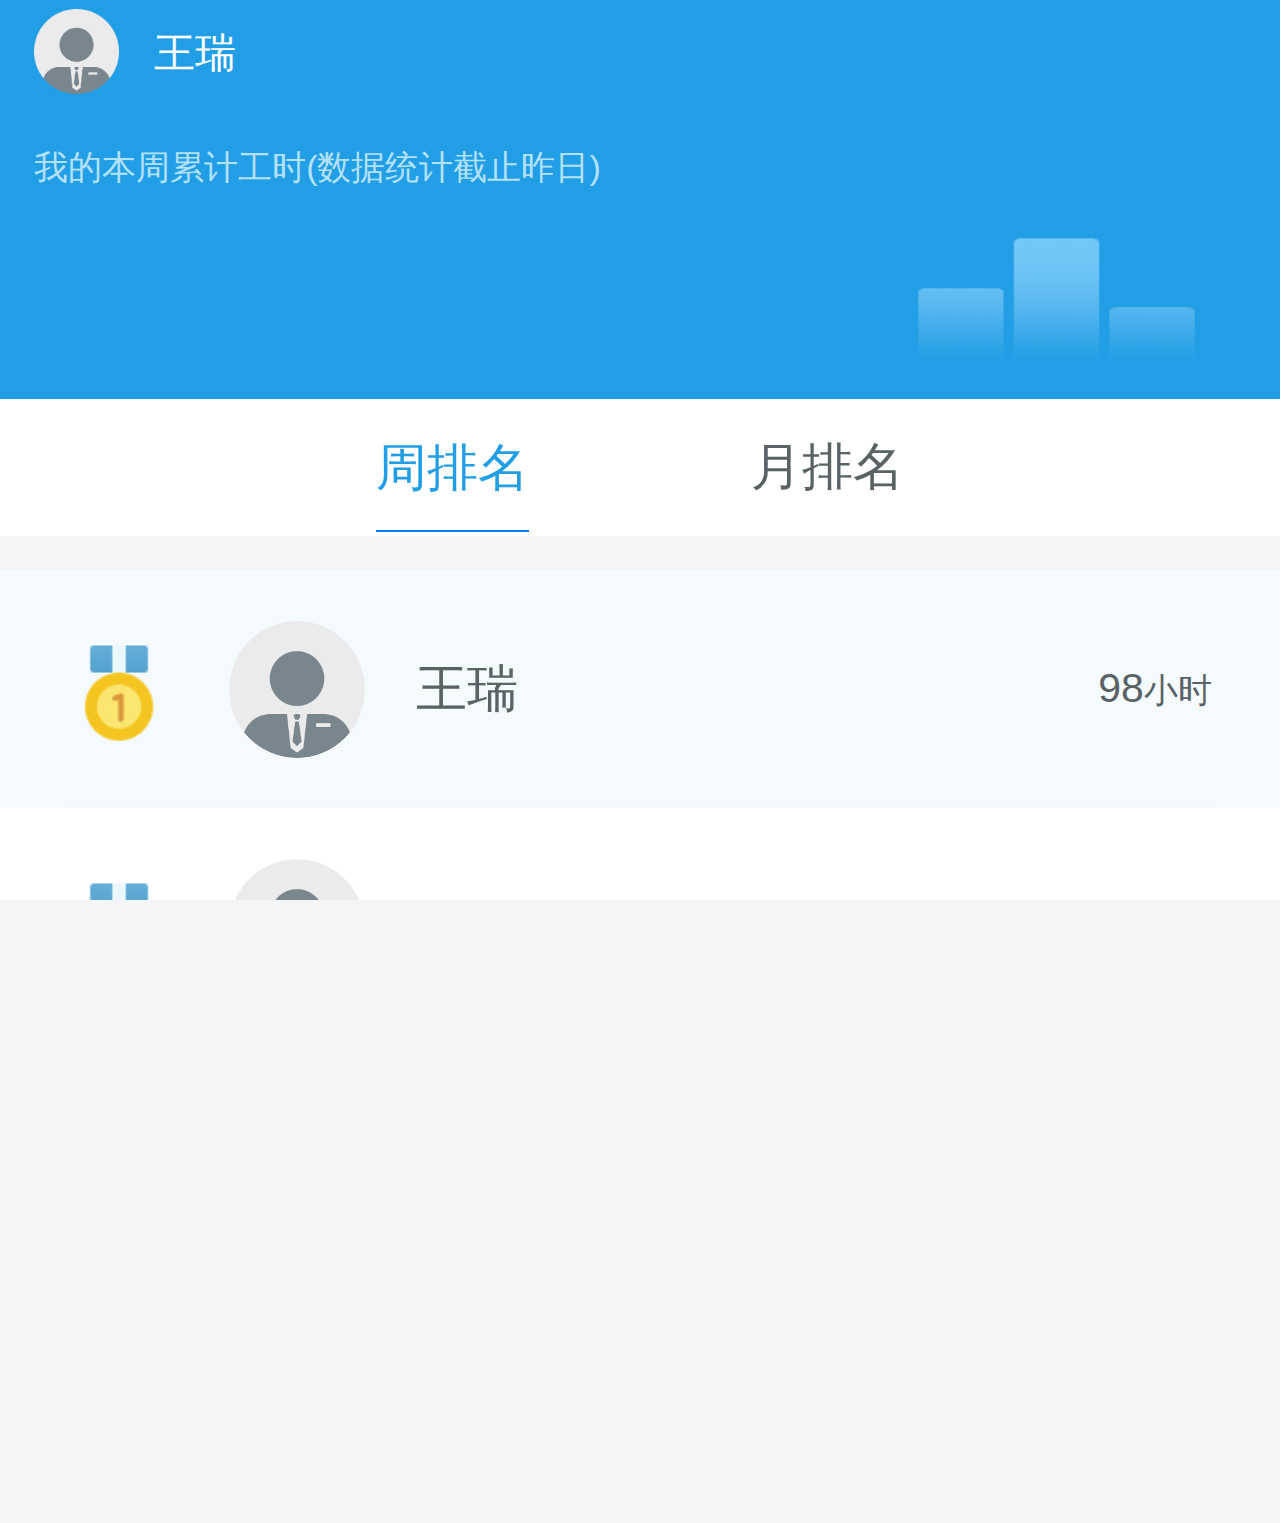
==== attendKing.html @ 1764182a "attendking" ====
<!DOCTYPE html>
<html lang="en">
<head>
	<meta charset="UTF-8">
    <meta name="viewport" content="width=device-width, user-scalable=no, initial-scale=1.0, maximum-scale=1.0, minimum-scale=1.0">
    <meta http-equiv="Cache-Control" content="no-cache">
    <meta name="apple-mobile-web-app-capable" content="yes"/>
    <meta name="apple-mobile-web-app-status-bar-style" content="black"/>
    <meta name="format-detection" content="telephone=no,email=no"/>
    <meta name="apple-touch-fullscreen" content="yes"/>
	<title>考勤排名</title>
	<link rel="stylesheet" href="css/wapstyle.css">
	<link rel="stylesheet" href="css/swiper.min.css">
	<link rel="stylesheet" href="css/page_style.css">
	<link rel="stylesheet" href="css/LCalendar.css">
	<link rel="stylesheet" href="css/index.css">
	<script src="js/zepto.js"></script>
	<script src="js/common.js"></script>
	<script src="js/swiper.js"></script>
	<script src="js/LCalendar.js"></script>
</head>
<body>
	<section class="attendKing">
		<header class="header">
			<div class="userName flex">
				<img src="images/app_TxImg.png" class="nameIcon">
				<span class="myName">王瑞</span>
			</div>
			<p class="explain">我的本周累计工时(数据统计截止昨日)</p>
			<p class="workHours" id="workHours"></p>
		</header>
		<section id="swiper">
		    <!-- Add Pagination -->
		    <div class="swiper-tab" id="swiper-tab">
		    	<ul class="swiper-list">
		    		<li class="swiper-item">
		    			<span class="week active">周排名</span>
		    		</li>
		    		<li class="swiper-item monthRanking flex">
		    			<span class="monthly">月排名</span>
		    			<div class="month flex-1" id="month">
		    				<a href="javascript:;">
			    				<input id="date" class="date" type="text" readonly="readonly" />
			    				<div class="dateValue clearfix">
			    					<p class="timeDate fl" id="timeDate"></p>
			    					<i class="arro fl"></i>
			    				</div>
		    				</a>
		    				<!-- <a href="javascript:;" class="fl">
			    				<input id="date" class="date fl" type="text" readonly="readonly" />
			    				<i class="arro fl"></i>
		    				</a> -->
		    				
		    			</div>
		    		</li>
		    	</ul>
		    </div>
		    <!-- Swiper -->
		    <div class="swiper-container">
		        <div class="swiper-wrapper">
		        	<div class="swiper-slide">
			        	<ul class="swiperList">
			        		<li class="slidItem listAttend">
			        			<div class="itemMessage flex">
			        				<i class="number1"></i>
			        				<div class="icon">
			        					<img src="images/app_TxImg.png">
			        				</div>
			        				<p class="name">王瑞</p>
			        				<span class="time">98<i class="small">小时</i></span>
			        			</div>
			        		</li>
			        		<li class="slidItem">
			        			<div class="itemMessage flex">
			        				<i class="number2"></i>
			        				<div class="icon">
			        					<img src="images/app_TxImg.png">
			        				</div>
			        				<p class="name">王瑞</p>
			        				<span class="time">98<i class="small">小时</i></span>
			        			</div>
			        		</li>
			        		<li class="slidItem">
			        			<div class="itemMessage flex">
			        				<i class="number3"></i>
			        				<div class="icon">
			        					<img src="images/app_TxImg.png">
			        				</div>
			        				<p class="name">王瑞</p>
			        				<span class="time">98<i class="small">小时</i></span>
			        			</div>
			        		</li>
			        		<li class="slidItem">
			        			<div class="itemMessage flex">
			        				<i class="number">4.</i>
			        				<div class="icon">
			        					<img src="images/app_TxImg.png">
			        				</div>
			        				<p class="name">王瑞</p>
			        				<span class="time">98<i class="small">小时</i></span>
			        			</div>
			        		</li>
			        	</ul>
		            </div>
		            <div class="swiper-slide">
			        	<ul class="swiperList">
			        		<li class="slidItem listAttend">
			        			<div class="itemMessage flex">
			        				<i class="number1"></i>
			        				<div class="icon">
			        					<img src="images/app_TxImg.png">
			        				</div>
			        				<p class="name">王瑞</p>
			        				<span class="time">98<i class="small">小时</i></span>
			        			</div>
			        		</li>
			        		<li class="slidItem">
			        			<div class="itemMessage flex">
			        				<i class="number2"></i>
			        				<div class="icon">
			        					<img src="images/app_TxImg.png">
			        				</div>
			        				<p class="name">王瑞</p>
			        				<span class="time">98<i class="small">小时</i></span>
			        			</div>
			        		</li>
			        		<li class="slidItem">
			        			<div class="itemMessage flex">
			        				<i class="number3"></i>
			        				<div class="icon">
			        					<img src="images/app_TxImg.png">
			        				</div>
			        				<p class="name">王瑞</p>
			        				<span class="time">98<i class="small">小时</i></span>
			        			</div>
			        		</li>
			        		<li class="slidItem">
			        			<div class="itemMessage flex">
			        				<i class="number">4.</i>
			        				<div class="icon">
			        					<img src="images/app_TxImg.png">
			        				</div>
			        				<p class="name">王瑞</p>
			        				<span class="time">98<i class="small">小时</i></span>
			        			</div>
			        		</li>
			        	</ul>
		            </div>
		        </div>
		    </div>
		</section>
	</section>
	<script>

	$(function(){
		var calendar = new lCalendar();
		calendar.init({
	        'trigger': '#date', //标签id
	        'type': 'ym', //date 调出日期选择 datetime 调出日期时间选择 time 调出时间选择 ym 调出年月选择,
	        'minDate': '1900-1-1', //最小日期
	        // 'maxDate': new Date().getFullYear() + '-' + (new Date().getMonth() + 1), //最大日期
		});
		var now=new Date();
        var yesterday=now.getMonth()+1+'月';
        $(".date").val(yesterday);
        $(".timeDate").html(yesterday);
		function toDub(n){
			return n<10 ? '0'+n : ''+n;
		} 
		$("#date").on('touchend',function(){
			$(this).parent('a').find('i').addClass('arrow');
		}); 




	    var swiper = new Swiper('.swiper-container', {
	        speed: 400,
	        onSlideChangeStart:function(ee){
	        	$(".swiper-list .active").removeClass('active');
	        	$(".swiper-list span").eq(swiper.activeIndex).addClass('active');
	        	console.log(ee.activeIndex)
				var str='';
		    	if(ee.activeIndex==1){
		    		// alert('yue')
	    		console.log('yue')
					str+=70+'<span>小时</span>';
					$("#workHours").html(str);
					$(".month").show();
		    	}else if(ee.activeIndex==0){
					str=60+'<span>小时</span>';
					$("#workHours").html(str);
					$(".month").hide();
				}
	        }
	    });

	    $(".swiper-list span").on('touchend',function(){
	    	$(".swiper-list .active").removeClass('active');
	    	$(this).addClass('active');
	    	swiper.slideTo($(this).parent('li').index());
	    	console.log($(this).parent('li').index());
			var str1='';

	    	if($(this).parent('li').index()==1){
	    		// alert('yue')
	    		console.log('1111yue')
				str1+=70+'<span>小时</span>';
				$("#workHours").html(str1);
				$(".month").show();
	    	}else if($(this).parent('li').index()==0){
				str1=60+'<span>小时</span>';
				$("#workHours").html(str1);
				$(".month").hide();
			}
	    });

	    $(".month").on('touchend',function(){
	    	console.log(1)
	    });
		
	});

		function getrankinglist()
		{
			//掉接口

          var result={code:1,message:"",value:[{name:"a",time:""},{name:"b",time:""}]};
			if(result.code==1)
			{
				$(result.value).each(function(i,o){


				});
			}

		}
</script>
</body>
</html>
---- css/wapstyle.css ----
@charset "utf-8";

/*重置*/
/** { margin:0; padding:0; }*/
html,body,div,ul,ol,li,dl,dt,dd,h1,h2,h3,h4,h5,h6,pre,
form, th, td, table, tr,p,blockquote,fieldset,input,
abbr,article,aside,details,figcaption,figure,footer,
header,hgroup,mark,meter,nav,output,textarea,progress,
section,summary,time,button, video, audio{margin:0;padding:0}
header,footer,section,aside,details,menu,
article,section,nav,address,hgroup,figure,
figcaption,legend{display:block;margin:0;padding:0}
audio,canvas,video{display:inline-block;}
input[type="number"]::-webkit-inner-spin-button,
input[type="number"]::-webkit-outer-spin-button {height: auto}
input[type="search"] {-webkit-appearance: textfield; /* 1 */}
input[type="search"]::-webkit-search-cancel-button,
input[type="search"]::-webkit-search-decoration {-webkit-appearance: none}
html { width: 100%;}
body {
	font-family: "Helvetica Neue","Helvetica","Arial","Microsoft YaHei","微软雅黑","sans-serif";
	width: 100%;
	font-size:0.32rem; /*font-size:16px;当尺寸为20px时转换为20*2/100=0.4rem--翟*/
	color: #333; 
}
h1, h2, h3, h4, h5, h6, strong, i{ 
	font-weight:normal; 
	font-style:normal;
}
ol, ul, li {list-style: none;}
img, input, textarea,select { 
	border: none; 
	outline: none; 
	-webkit-appearance:none; 
}
a, input, button, textarea { 
	-webkit-tap-highlight-color:rgba(0,0,0,0); 
}
input[type="submit"],input[type="reset"],
input[type="button"],input[type="text"],
input[type="password"]{-webkit-appearance:none;outline:none}
input,button{overflow: visible;vertical-align:middle;outline:none}
input,button,textarea,select,optgroup,option{
  font-family:inherit;
  font-size:inherit;
  font-style:inherit;
  font-weight:inherit;
}
a {text-decoration: none; }
a:active, a:visited,a:hover,a:focus {text-decoration: none; outline:none}
.fl {float: left; }
.fr {float: right; }
.clearfix:after { display: block; content:''; clear: both; }
.clearfix { zoom:1; }
/*3.1.6 文字单行溢出省略号*/
.text-overflow{overflow:hidden;text-overflow:ellipsis;white-space:nowrap;}
/*3.1.11 css3阴影
    Name:           style_shadow
    Example:        class="box_shadow|text-shadow"
    Explain:        box_shadow 块级元素阴影，全局样式，可用在表格，文本框，文本域，div等块级元素上。
                    text-shadow 文字阴影
*/
.box-shadow{-webkit-box-shadow:0 1px 2px rgba(0,0,0,0.1);box-shadow:0 1px 2px rgba(0,0,0,0.1)}
.text-shadow{-webkit-text-shadow:0 0 2px rgba(0,0,0,0.2);text-shadow:0 0 2px rgba(0,0,0,0.2)}

/*======================居中====================*/
.center-parent {  /*父级*/
    position: relative;
    width: 100%;
    height: 100%;
    z-index: 1;
    display: -webkit-box;
    display: -moz-box;
    display: -ms-flexbox;
    display: -webkit-flex;
    display: flex;
    -webkit-transition-property: -webkit-transform;
    -moz-transition-property: -moz-transform;
    -o-transition-property: -o-transform;
    -ms-transition-property: -ms-transform;
    transition-property: transform;
    -webkit-box-sizing: content-box;
    -moz-box-sizing: content-box;
    box-sizing: content-box;
}
.center-son {  /*子集*/
    width: 100%;
    height: 100%;
    position: relative;
    text-align: center;
	-webkit-flex-shrink: 0;
    -ms-flex: 0 0 auto;
    flex-shrink: 0;
    -webkit-box-pack: center;
    -ms-flex-pack: center;
    -webkit-justify-content: center;
    justify-content: center;
    -webkit-box-align: center;
    -ms-flex-align: center;
    -webkit-align-items: center;
    align-items: center;
}
/*无宽高水平居中（浮动元素）*/
.c-out{
	position: relative;
	float: left;
	left: 50%;
}
.c-middle{
	position: relative;
	float: left;
	left: -50%;
}
.c-in{
	float: left;
}
/*垂直居中*/
.vertical-out{      /*父级*/
    width:300px; 
    height:300px; 
    border:1px solid #fafafa;
    display: table;
}
.vertical-center {  /*中间元素*/
    display:table-cell; 
    text-align:center; 
    vertical-align:middle; 
}
.vertical-in {     /*子级*/
    display:inline-block;
}
/*======================flex布局======================*/
.flex{
	display: -webkit-box;
    display: -moz-box; 
    display: -webkit-flex;  
    display: -moz-flex; 
    display: -ms-flexbox; 
    display: flex;
}  
.flex-1{
    -webkit-flex:1;
    -webkit-box-flex:1;
    -moz-flex:1;
    -ms-flex:1;
    flex:1;
}  
.flex-2{
    -webkit-flex:2;
    -webkit-box-flex:2;
    -moz-flex:2;
    -ms-flex:2;
    flex:2;
}
/*两个并排的带边框的盒子等宽*/
.border-box{	
    float:left;
    width: 50%;
    -webkit-box-sizing: border-box;
    -moz-box-sizing: border-box;
    box-sizing: border-box;
}
/*按钮*/
.btn{
    display:inline-block;
    box-sizing:border-box;
    cursor:pointer;
    text-align:center;
    font-weight:400;
    white-space:nowrap;
    vertical-align: middle;
    -webkit-transition:background-color .1s linear;
    -moz-transition:background-color .1s linear;
    -o-transition:background-color .1s linear;
    transition:background-color .1s linear;
}
---- css/page_style.css ----
@charset "utf-8";
/* CSS Document */
html, body { min-height: 100%; }
body { background: #ebebeb; color: #333; }
a { color: #333; }
a:hover, a:active, a:focus { color: #333; }

/* 用户绑定拨动框架 */
.swiper-container { }
.my-pagination { }
.my-pagination .swiper-pagination-bullet { text-align: center; border-radius: 0; opacity: 1; }
.my-pagination ul { display: -webkit-box; }
.my-pagination li { display: block; background: #fff; overflow: hidden; box-flex: 1; -moz-box-flex: 1; -webkit-box-flex: 1; height: 40px; line-height: 40px; position: relative; font-size: 15px; }
.my-pagination li:after { position: absolute; top: auto; right: auto; bottom: 0; left: 0; z-index: 1; display: block; width: 100%; height: 1px; content: ''; background-color: #dcdcdc; -webkit-transform-origin: 50% 100%; transform-origin: 50% 100%; -webkit-transform: scaleY(.5) }
.my-pagination .swiper-pagination-bullet-active { color: #21a4f4; }
.my-pagination .swiper-pagination-bullet-active:after { opacity: 1; background-color: #21a4f4; height: 4px; }
/* 用户绑定 */

.user_zc_body { margin: 0px auto; overflow: hidden; background: #fff; }
.user_zc_body ul { margin: 0 20px; overflow: hidden; }
.user_zc_body li { background: #fff; overflow: hidden; padding: 10px 0; position: relative; }
.user_zc_body li:last-child { margin-bottom: 0; }
.user_zc_body li:after { content: ""; display: block; position: absolute; left: 0; bottom: 0; z-index: 1; width: 100%; height: 1px; background: #dcdcdc; -webkit-transform: scaleY(.5); }
.user_zc_body .p_input { padding-left: 40px; position: relative; }
.user_zc_body .p_input input { width: 100%; padding: 0; margin: 0; height: 40px; color: #444; font-size: 15px; }
.user_zc_body .p_input em { position: absolute; left: 0; top: 0; z-index: 1; width: 40px; height: 40px; line-height: 40px; text-align: center; color: #6ecb09; font-size: 16px; }
.user_zc_body .p_wjmm { margin: 20px; text-align: right; }
.user_zc_body .p_input_sm { padding-right: 50px; }
.user_zc_body .p_input_sm .sp_btn { display: inline-block; position: absolute; right: 5px; top: 5px; z-index: 1; width: 40px; height: 30px; line-height: 30px; text-align: center; background: #f4f4f4; color: #666; border-radius: 4px; font-size: 12px; }
.user_zc_body .p_input_sm .sp_btn i { font-size: 24px; margin-top: 4px; line-height: 32px; }
.user_zc_body .p_input_yzm { padding-right: 90px; }
.user_zc_body .p_input_yzm .sp_btn { display: inline-block; position: absolute; right: 5px; top: 5px; z-index: 1; width: 80px; height: 30px; line-height: 30px; text-align: center; background: #288eff; color: #fff; border-radius: 4px; font-size: 12px; }
.user_zc_body .p_input_yzm .sp_btn:active { background: #2686ef; }
.user_zc_body .p_input_yzm .sp_btn_dx { right: 70px; }
.user_zc_body .p_input_yzm .sp_btn.no_hit { color: #bbb; }
.user_wj_pw { overflow: hidden; padding: 0 10px; }
.user_zc_btn { padding: 20px; overflow: hidden; background: #fff; }
.user_zc_btn .p_btn { overflow: hidden; }
.user_zc_btn .p_btn a { display: block; height: 40px; line-height: 40px; text-align: center; color: #fff; border-radius: 4px; font-size: 16px; }
.user_zc_btn .p_btn a.c_1 { background: #f15145; }
.user_zc_btn .p_btn a.c_1:active { background: #e44d41; }
.user_zc_btn .p_btn a.c_2 { background: #00cfbe; }
.user_zc_btn .p_btn a.c_2:active { background: #00c3b3; }
.user_zc_btn .p_btn a.c_3 { background: #288eff; }
.user_zc_btn .p_btn a.c_3:active { background: #2686ef; }
.user_zc_btn .p_btn a.c_4 { background: #6ecb09; }
.user_zc_btn .p_btn a.c_4:active { background: #66bc08; }
---- css/LCalendar.css ----
.gearDate {
    font-family: Helvetica Neue, Helvetica, Arial, sans-serif;
    font-size: 10px;
    background-color: rgba(0, 0, 0, 0.2);
    display: block;
    position: fixed;
    top: 0;
    left: 0;
    width: 100%;
    height: 100%;
    z-index: 9900;
    overflow: hidden;
    animation-fill-mode: both
}

.date_ctrl {
    vertical-align: middle;
    background-color: #d5d8df;
    color: #000;
    margin: 0;
    height: auto;
    width: 100%;
    position: absolute;
    left: 0;
    bottom: 0;
    z-index: 9901;
    overflow: hidden;
    transform: translate3d(0, 0, 0)
}

.slideInUp {
    animation: slideInUp .3s;
}

@keyframes slideInUp {
    from {
        transform: translate3d(0, 100%, 0)  
    }
    to {
        transform: translate3d(0, 0, 0)
    }
}

.ym_roll,
.date_roll,
.datetime_roll,
.time_roll {
    display: flex;
    width: 100%;
    height: auto;
    overflow: hidden;
    background-color: transparent;
    -webkit-mask: -webkit-gradient(linear, 0% 50%, 0% 100%, from(#debb47), to(rgba(36, 142, 36, 0)));
    -webkit-mask: -webkit-linear-gradient(top, #debb47 50%, rgba(36, 142, 36, 0))
}

.ym_roll>div,
.date_roll>div,
.datetime_roll>div,
.time_roll>div {
    font-size: 2.3em;
    height: 10em;
    float: left;
    background-color: transparent;
    position: relative;
    overflow: hidden;
    flex: 4
}

.ym_roll>div .gear,
.date_roll>div .gear,
.datetime_roll>div .gear,
.time_roll>div .gear {
    width: 100%;
    float: left;
    position: absolute;
    z-index: 9902;
    margin-top: -4em
}

.date_roll_mask {
    /*-webkit-mask: -webkit-gradient(linear, 0% 40%, 0% 0%, from(#debb47), to(rgba(36, 142, 36, 0)));
    -webkit-mask: -webkit-linear-gradient(bottom, #debb47 50%, rgba(36, 142, 36, 0));*/         /*LCG*/
    padding: 0
}

.date_roll>div:nth-child(2) {
    flex: 2
}

.date_roll>div:nth-child(1),
.datetime_roll>div:nth-child(1) {
    flex: 4
}

.datetime_roll>div:first-child {
    flex: 6
}

.datetime_roll>div:last-child {
    flex: 6
}

.date_grid {
    position: relative;
    top: 4em;
    width: 100%;
    height: 2em;
    margin: 0;
    box-sizing: border-box;
    z-index: 0;
    border-top: 1px solid #abaeb5;
    border-bottom: 1px solid #abaeb5
}

.date_grid>div {
    color: #000;
    position: absolute;
    right: 0;
    top: 0;
    font-size: .8em;
    line-height: 2.5em
}

.date_roll>div:nth-child(3) .date_grid>div {
    left: 42%
}

.datetime_roll>div .date_grid>div {
    right: 0
}

.datetime_roll>div:first-child .date_grid>div {
    left: auto;
    right: 0%
}

.datetime_roll>div:last-child .date_grid>div {
    left: 50%
}

.time_roll>div:nth-child(1) .date_grid>div {
    right: 1em
}

.ym_roll>div:nth-child(1) .date_grid>div {
    right: .1em
}

.ym_roll>div .date_grid>div,
.time_roll>div .date_grid>div {
    right: 5em
}

.date_btn {
    color: #0575f2;
    font-size: 1.6em;
    line-height: 1em;
    text-align: center;
    padding: .8em 1em
}

.date_btn_box:before,
.date_btn_box:after {
    content: '';
    position: absolute;
    /*height: 1px;*/  /*LCG*/
    height: 0;  /*LCG*/
    width: 100%;
    display: block;
    /*background-color: #96979b;*/  /*LCG*/
    background-color: #fff;  /*LCG*/
    z-index: 15;
    transform: scaleY(0.33);
}

.date_btn_box {
    display: flex;
    justify-content: space-between;
    align-items: stretch;
    background-color: #f1f2f4;
    position: relative;
    margin-top: -2px;  /*LCG*/
}

.date_btn_box:before {
    left: 0;
    top: 0;
    transform-origin: 50% 20%
}

.date_btn_box:after {
    left: 0;
    bottom: 0;
    transform-origin: 50% 70%
}

.date_roll>div:nth-child(1) .gear {
    text-indent: 20%
}

.date_roll>div:nth-child(2) .gear {
    text-indent: -20%
}

.date_roll>div:nth-child(3) .gear {
    text-indent: -55%
}

.datetime_roll>div .gear {
    width: 100%;
    text-indent: -25%
}

.datetime_roll>div:first-child .gear {
    text-indent: -10%
}

.datetime_roll>div:last-child .gear {
    text-indent: -50%
}

.ym_roll>div .gear,
.time_roll>div .gear {
    width: 100%;
    text-indent: -70%
}

.ym_roll>div:nth-child(1) .gear,
.time_roll>div:nth-child(1) .gear {
    width: 100%;
    text-indent: 10%
}

.tooth {
    height: 2em;
    line-height: 2em;
    text-align: center
}
---- css/index.css ----
html,body{
    background: #f5f5f5;
    height: 100%;
    width: 100%;
    overflow-x: hidden;
}
body{
    font-size: 0.32rem;  /*1rem=100px*/
}
/*公共部分样式*/
.bg{
    width:100%;
    height: 100%;
    background:#f5f5f5;
    overflow-x:hidden;
    position:relative;
}
.wrap{
    position:relative;
    width: 100%;
    height: 3.9rem;
    display: block;
    background: url(../images/kaoqin_bg_blue.png) no-repeat;
    background-size: 100% 3.9rem;
    z-index: 0;
}
.content{
    position: absolute;
    left: 0;
    top: 0;
    width: 100%;
    height:100%;
    z-index: 10;
    overflow: hidden;
}
.head{
    text-align:center;
}
.head img{
    width: 1.08rem;
    height:1.08rem;
    padding-top: 0.3rem;
    padding-bottom: 0.2rem;
}
.head .company{
    font-size: 0.28rem;
    color:#fff;
    font-weight: bold;
    padding-bottom: 0.26rem;
}
.morning {
    position: relative;
    /*margin-bottom: 0.65rem;*/
    height: auto;
}
.morning .left{
    width: 0.2rem;
    height: auto;
    padding-bottom: 0.2rem;
    background: #fff;
    -webkit-border-top-right-radius: 0.2rem;
    -moz-border-top-right-radius: 0.2rem;
    border-top-right-radius: 0.2rem;
    -webkit-border-bottom-right-radius: 0.2rem;
    -moz-border-bottom-right-radius: 0.2rem;
    border-bottom-right-radius: 0.2rem;
}
.morning .right{
    width: 0.2rem;
    height: auto;
    padding-bottom: 0.2rem;
    background: #fff;
    -webkit-border-top-left-radius: 0.2rem;
    -moz-border-top-left-radius: 0.2rem;
    border-top-left-radius: 0.2rem;
    -webkit-border-bottom-left-radius: 0.2rem;
    -moz-border-bottom-left-radius: 0.2rem;
    border-bottom-left-radius: 0.2rem;
}
.morning .center{
    position: relative;
    height: auto;
    margin:0 0.3rem;
    padding-bottom: 0.2rem;
    background-color: #fff;
    -webkit-border-radius: 0.2rem;
    -moz-border-radius: 0.2rem;
    border-radius: 0.2rem;
    -webkit-box-shadow: 0px 6px 14px rgba(0,0,0,0.1);
    -moz-box-shadow: 0px 6px 14px rgba(0,0,0,0.1);
    box-shadow: 0px 6px 14px rgba(0,0,0,0.1);
}
.morning .center h2{
    padding-bottom: 0.3rem;
}
.morning .center .today{
    font-size: 0.26rem;
    line-height: 0.26rem;
    color:#596266;
    font-weight: 600;
    padding:0.24rem 0 0 0.34rem;
}
.morning .center .sale span{
    font-size: 0.22rem;
    line-height: 0.22rem;
    color:#b1c3cc;
    font-weight: 500;
    margin-top:0.26rem;
}
.morning .center .sale i{
    display: block;
    width: 0.12rem;
    height: 0.18rem;
    background:url(../images/kaoqin_bangdan_arrow_icon.png) no-repeat;
    background-size:100% 100%;
    margin:0.28rem 0.24rem 0 0.1rem;

}
.morning .advance{
    padding-bottom: 0.2rem;
    position: relative;
}
.morning .item{
    text-align:center;
}
.morning .item img{
    width: 1rem;
    height:1rem;
    display: block;
    margin:0 auto;
    margin-bottom: 0.18rem;
    -webkit-border-radius: 50%;
    -moz-border-radius: 50%;
    border-radius: 50%;
    -webkit-box-shadow:0 4px 6px rgba(0,0,0,0.1);
    -moz-box-shadow:0 4px 6px rgba(0,0,0,0.1);
    box-shadow:0 4px 6px rgba(0,0,0,0.1);
}
.morning .item p{
    font-size: 0.3rem;
    line-height: 0.3rem;
    color:#000;
    font-weight: bold;
    font-style: italic;
}
.morning .line{
    height:0.01rem;
    background-color: #dcdcdc;
    margin:0 0.34rem 0.2rem;
}
.morning .roll{
    padding-left:0.34rem;
    font-size:0.26rem;
    line-height:0.26rem;
    color:#596266;
    font-weight:bold;
    padding-bottom:0.4rem;
}
.morning .loadingParent{
    text-align: center;
    height: 3.6rem;
    padding-bottom:0.52rem;
    position: relative;
}
.morning .c-in{
    margin-top: 1.06rem;
    font-size: 0.5rem;
    color:#596266;
}
.morning .process,.morning .process canvas{
    width: 3.6rem!important;
    height: 3.6rem!important;
    margin:0 auto;
}

.morning .data{
    width: 100%;
    font-size:0.22rem;
    line-height:0.22rem;
    color:#b1c3cc;
    text-align: center;
    display:block;
    /*padding-bottom: 1rem;*/
}

.footer{
    width: 100%;
    height: 2.4rem;
    background-color: #fff;
    position: absolute;
    margin:0 auto;
    bottom: 0;
}
.footer .swiper-container{
    height: 100%;
}
.footer .title{
    font-size: 0.24rem;
    line-height: 0.24rem;
    color:#596266;
    font-weight: bold;
    text-align:center;
    padding:0.26rem 0 0.2rem;
}
.footer .state{
    font-size: 0.26rem;
    line-height: 0.26rem;
    color:#596266;
    font-weight: bold;
}
.footer .number{
    display:block;
    font-size: 0.26rem;
    line-height: 0.26rem;
    color:#b1c3cc;
    padding-left: 0.16rem;
}
.footer .barbox{
    margin-top:0.07rem;
    padding-left:0.2rem;
}
.footer .outer-therm {
    margin: 0;
}
.footer .attend{
    padding-bottom: 0.5rem;
}
.footer .state{
    padding-left: 0.6rem;
}
.footer .align{
    padding-left:0.2rem;
}
.footer .swiper-pagination-bullet{
    background: #b1c3cc;
    opacity: 1;
}
.footer .swiper-pagination-bullet-active {
    background: #7a868d;
}
.footer .loadingParent1{
    height:0.8rem;
    margin-bottom:0.08rem;
}
#canvas_canvas1,#canvas_canvas2{
    width: 0.8rem!important;
    height: 0.8rem!important;
}
.footer .department{
    color:#596266;
    font-size: 0.24rem;
    line-height: 0.24rem;
    padding-bottom:0.08rem;
    font-weight:bold;
}
.footer .daily{
    padding-bottom:0;
}
.footer .dailyCont{
    text-align: center;
}
.footer .dailyCont .number{
    padding-left:0;
}
.footer .swiper-pagination{
    bottom:0.1rem;
}



.enterpriseBody{
    background:#fff;
}
.enterprise{
    position: relative;
    width: 100%;
    height: 100%;
}
.enterprise .header{
    height: 0.95rem;
    padding-top: 0.6rem;
    position: relative;
    float: left;
    left: 50%;
}
.enterprise .headCompany{
    text-align: center;
    position: relative;
    float: left;
    left: -50%;
}
.enterprise .company{
    font-size: 0.2rem;
    color:#fff;
    background:#229ee6;
    max-width: 6rem;
    margin:0 auto;
    padding:0.1rem 0.32rem 0.1rem;
    box-shadow: -0.05rem 0  0.07rem #d5ecfa,
                0 -0.05rem  0.07rem #d5ecfa,
                0.05rem 0  0.07rem #d5ecfa,
                0 0.05rem  0.07rem #d5ecfa;
    /*border-radius: 0.2rem;*/
}
.enterprise .grid{
    width: 100%;
}
.enterprise .gridCont{
    border-top: 1px solid #ebebeb;
}
.enterprise .item{
    width:33%;
    text-align: center;
    float: left;
    border-right: 1px solid #ebebeb;
    border-bottom: 1px solid #ebebeb;
    -webkit-box-sizing: border-box;
    -moz-box-sizing: border-box;
    box-sizing: border-box;
    padding-top:26%;
    position: relative;
}
.enterprise .itemBox{
    position: absolute;
    width: 100%;
    height: 100%;
    top: 0;
    left: 0;
}
.enterprise .itemBox i{
    width: 0.6rem;
    height: 0.6rem;
    display: inline-block;
    margin-top: 0.37rem;
}
.enterprise .td_icon{
    background:url(../images/app_today.png) no-repeat;
    background-size: 100% 100%;
}
.enterprise .pm_icon{
    background:url(../images/app_kaoqinpaiming_icon.png) no-repeat;
    background-size: 100% 100%;
}
.enterprise .tj_icon{
    background:url(../images/app_kaoqintongji_icon.png) no-repeat;
    background-size: 100% 100%;
}
.enterprise .item_r{
    border-right: none;
    width: 34%;
}
.enterprise .item_b{
    border-bottom: none;
}
.enterprise .itemTitle{
    font-size: 0.22rem;
    color:#6d7b7e;
    padding-top: 0.1rem;
}

/*today.html*/

.today .list{
    margin-top: 0.2rem;
    margin-bottom: 1.4rem;
}
.today .item{
    padding:0 0.4rem;
    background:#fff;
}
.today .itemMessage{
    height: 1.39rem;
    line-height: 1.39rem;
    border-bottom: 1px solid #f5f5f5;
}
.today .myMessage{
    position: fixed;
    left: 0;
    bottom: 0;
    width: 100%;
}
.today .myAttend{
    height: 1.39rem;
    line-height: 1.39rem;
    background:#229ee6;
    padding:0 0.4rem;
}
.today .myAttend .name{
    color:#fff;
}
.today .myAttend .number{
    color:#fff;
}
.today .myAttend .time{
    color:#fff;
}
.today .number1{
    width:0.6rem;
    height: 0.6rem;
    background:url(../images/app_no-1.png) no-repeat;
    background-size: 100% 100%;
    margin-top: 0.42rem;
    margin-right: 0.34rem;
}
.today .number2{
    width:0.6rem;
    height: 0.6rem;
    background:url(../images/app_no-2.png) no-repeat;
    background-size: 100% 100%;
    margin-top: 0.42rem;
    margin-right: 0.34rem;
}
.today .number3{
    width:0.6rem;
    height: 0.6rem;
    background:url(../images/app_no-3.png) no-repeat;
    background-size: 100% 100%;
    margin-top: 0.42rem;
    margin-right: 0.34rem;
}
.today .number{
    color:#78858b;
    font-size: 0.3rem;
    font-style: italic;
    margin-right: 0.47rem;
    padding-left: 0.2rem;
}
.today .icon{
    width: 0.8rem;
    height: 0.8rem;
    -webkit-border-radius:50%;
    -moz-border-radius:50%;
    border-radius:50%;
    margin-top: 0.3rem;
    position: relative;
}
.today .icon img {
    display: block;
    width: 100%;
    height: 100%;
    -webkit-border-radius: 50%;
    -moz-border-radius: 50%;
    border-radius: 50%;
}
.today .name{
    color:#596266;
    font-size: 0.3rem;
    margin-left: 0.3rem;
}
.today .time{
    color:#596266;
    font-size: 0.24rem;
    -webkit-box-flex:1;
    -moz-box-flex:1;
    -webkit-flex:1;
    -ms-flex:1;
    flex:1;
    text-align: right;
}
.today .listAttend{
    background:#f5fafd;
}



/*attendKing.html*/
.attendKing .header{
    width: 100%;
    height: 2.34rem;
    background:url(../images/app_kaoqinpaiming_bg@2x.png) no-repeat;
    background-size: 100% 100%; 
}
.attendKing .userName{
    padding-top: 0.05rem;
    padding-left: 0.2rem;
}
.attendKing .nameIcon{
    display: inline-block;
    width:0.5rem;
    height: 0.5rem;
}
.attendKing .myName{
    font-size: 0.24rem;
    color:#fff;
    margin-top: 0.1rem;
    padding-left: 0.2rem;
}
.attendKing .explain{
    padding-top: 0.3rem;
    padding-left: 0.2rem;
    color:#b3e1fb;
    font-size: 0.2rem;
}
.attendKing .workHours{
    font-size: 0.6rem;
    color:#fff;
    padding-top: 0.3rem;
    padding-left: 0.2rem;
}
.attendKing .workHours span{
    font-size: 0.2rem;
}
.attendKing .userName{
    
}

#swiper .swiper-list{
    display: -webkit-box;
    display: -moz-box; 
    display: -webkit-flex;  
    display: -moz-flex; 
    display: -ms-flexbox; 
    display: flex;
    top:0;
    bottom: 0;
    background: #fff;
    height: 0.8rem;
}
#swiper .swiper-tab{
    position: relative;
}
/*日历插件*/
.attendKing .gearDate{
    background-color: rgba(0,0,0,0);
}
.attendKing .date_ctrl {
    top:3.14rem;
    background-color: rgba(0,0,0,0.5);
}
.attendKing .mask{
        -webkit-mask: -webkit-gradient(linear, 0% 40%, 0% 0%, from(#debb47), to(rgba(36, 142, 36, 0)));
    -webkit-mask: -webkit-linear-gradient(bottom, #debb47 40%, rgba(36, 142, 36, 0));
}
.attendKing .date_btn_box{
    background-color: #fff;
}
.attendKing .lcalendar_cancel{
    color:#596365;
}
.attendKing .date_roll_mask{ /*s*/
    background: #fff;
}
.attendKing .ym_roll {
    background: #fff;
}
/*日历插件*/
.attendKing .swiper-item {
    text-align: right;
    line-height: 0.8rem;
    opacity: 1;
    background: rgba(255,255,255,0.2);
    -webkit-flex:1;
    -webkit-box-flex:1;
    -moz-flex:1;
    -ms-flex:1;
    flex:1;
    width:100%;
    height: 0.8rem;
}
.attendKing .swiper-list .monthRanking{
    text-align: left;
}
.attendKing .swiper-item span{
    font-size: 0.3rem;
    color:#596365;
}
.attendKing .swiper-item .month{
    margin-left: 1rem;
    display: none;
}
.attendKing .swiper-item a{
    font-size: 0.2rem;
    line-height: 0.8rem;
    color:#7b868c;
    position: relative;
}
.attendKing .swiper-item .date{
    height: 0.8rem;
    line-height: 0.8rem;
    text-align: right;
    position: absolute;
    top: 0;
    left: 0;
    z-index: 1;
    opacity: 0;
}
.dateValue{
    padding-left: 0.3rem;
}
.attendKing .swiper-item .arro{
    width:0.1rem;
    height: 0.06rem;
    background:url(../images/app_kaoqinpaiming_arrow_down@2x.png) no-repeat;
    background-size: 100% 100%;
    margin-left: 0.06rem;
    margin-top:0.36rem;
    transition-duration: 0.3s;
    transition-property: all;
}
/*.attendKing .swiper-item a{
    font-size: 0.2rem;
    line-height: 0.8rem;
    color:#7b868c;
}
.attendKing .swiper-item .date{
    width: 0.5rem;
    height: 0.8rem;
    line-height: 0.8rem;
    text-align: right;
    padding-left: 0.3rem;
}
.attendKing .swiper-item .arro{
    width:0.1rem;
    height: 0.06rem;
    background:url(../images/app_kaoqinpaiming_arrow_down@2x.png) no-repeat;
    background-size: 100% 100%;
    margin-left: 0.04rem;
    margin-top:0.36rem;
    transition-duration: 0.3s;
    transition-property: all;
}*/
.attendKing .swiper-item .arrow{
    -webkit-transform: rotate(-180deg);
    -moz-transform: rotate(-180deg);
    transform: rotate(-180deg);
}
.attendKing .swiper-item .week{
    margin-right: 0.65rem;
    padding-bottom: 0.2rem;
}
.attendKing .swiper-item .monthly{
    margin-left: 0.65rem;
}
.attendKing .swiper-item .active {
    color:#229ee6;
    border-bottom:2px solid #007aff;
    padding-bottom: 0.2rem;
}
.swiper-container {
    width: 100%;
    height: 100%;
    margin-top:0.2rem;
}
.swiper-slide {
    text-align: center;
    font-size: 18px;
    background: #fff;

    /* Center slide text vertically */
    display: -webkit-box;
    display: -ms-flexbox;
    display: -webkit-flex;
    display: flex;
    -webkit-box-pack: center;
    -ms-flex-pack: center;
    -webkit-justify-content: center;
    justify-content: center;
    -webkit-box-align: center;
    -ms-flex-align: center;
    -webkit-align-items: center;
    align-items: center;
}
.attendKing .swiperList{
    width: 100%;
}
.attendKing .slidItem{
    padding:0 0.4rem;
}
.attendKing .itemMessage{
    height: 1.39rem;
    line-height: 1.39rem;
    border-bottom: 1px solid #f5f5f5;
}
.attendKing .number1{
    width:0.6rem;
    height: 0.6rem;
    background:url(../images/app_no-1.png) no-repeat;
    background-size: 100% 100%;
    margin-top: 0.42rem;
    margin-right: 0.34rem;
}
.attendKing .number2{
    width:0.6rem;
    height: 0.6rem;
    background:url(../images/app_no-2.png) no-repeat;
    background-size: 100% 100%;
    margin-top: 0.42rem;
    margin-right: 0.34rem;
}
.attendKing .number3{
    width:0.6rem;
    height: 0.6rem;
    background:url(../images/app_no-3.png) no-repeat;
    background-size: 100% 100%;
    margin-top: 0.42rem;
    margin-right: 0.34rem;
}
.attendKing .number{
    color:#78858b;
    font-size: 0.3rem;
    font-style: italic;
    margin-right: 0.47rem;
    padding-left: 0.2rem;
}
.attendKing .icon {
    width: 0.8rem;
    height: 0.8rem;
    -webkit-border-radius: 50%;
    -moz-border-radius: 50%;
    border-radius: 50%;
    margin-top: 0.3rem;
    position: relative;
}
.attendKing .icon img {
    display: block;
    width: 100%;
    height: 100%;
    -webkit-border-radius: 50%;
    -moz-border-radius: 50%;
    border-radius: 50%;
}
.attendKing .name{
    color:#596266;
    font-size: 0.3rem;
    margin-left: 0.3rem;
}
.attendKing .time{
    color:#596266;
    font-size: 0.24rem;
    -webkit-box-flex:1;
    -moz-box-flex:1;
    -webkit-flex:1;
    -ms-flex:1;
    flex:1;
    text-align: right;
}
.attendKing .time .small{
    font-size: 0.2rem;
}
.attendKing .listAttend{
    background:#f5fafd;
}
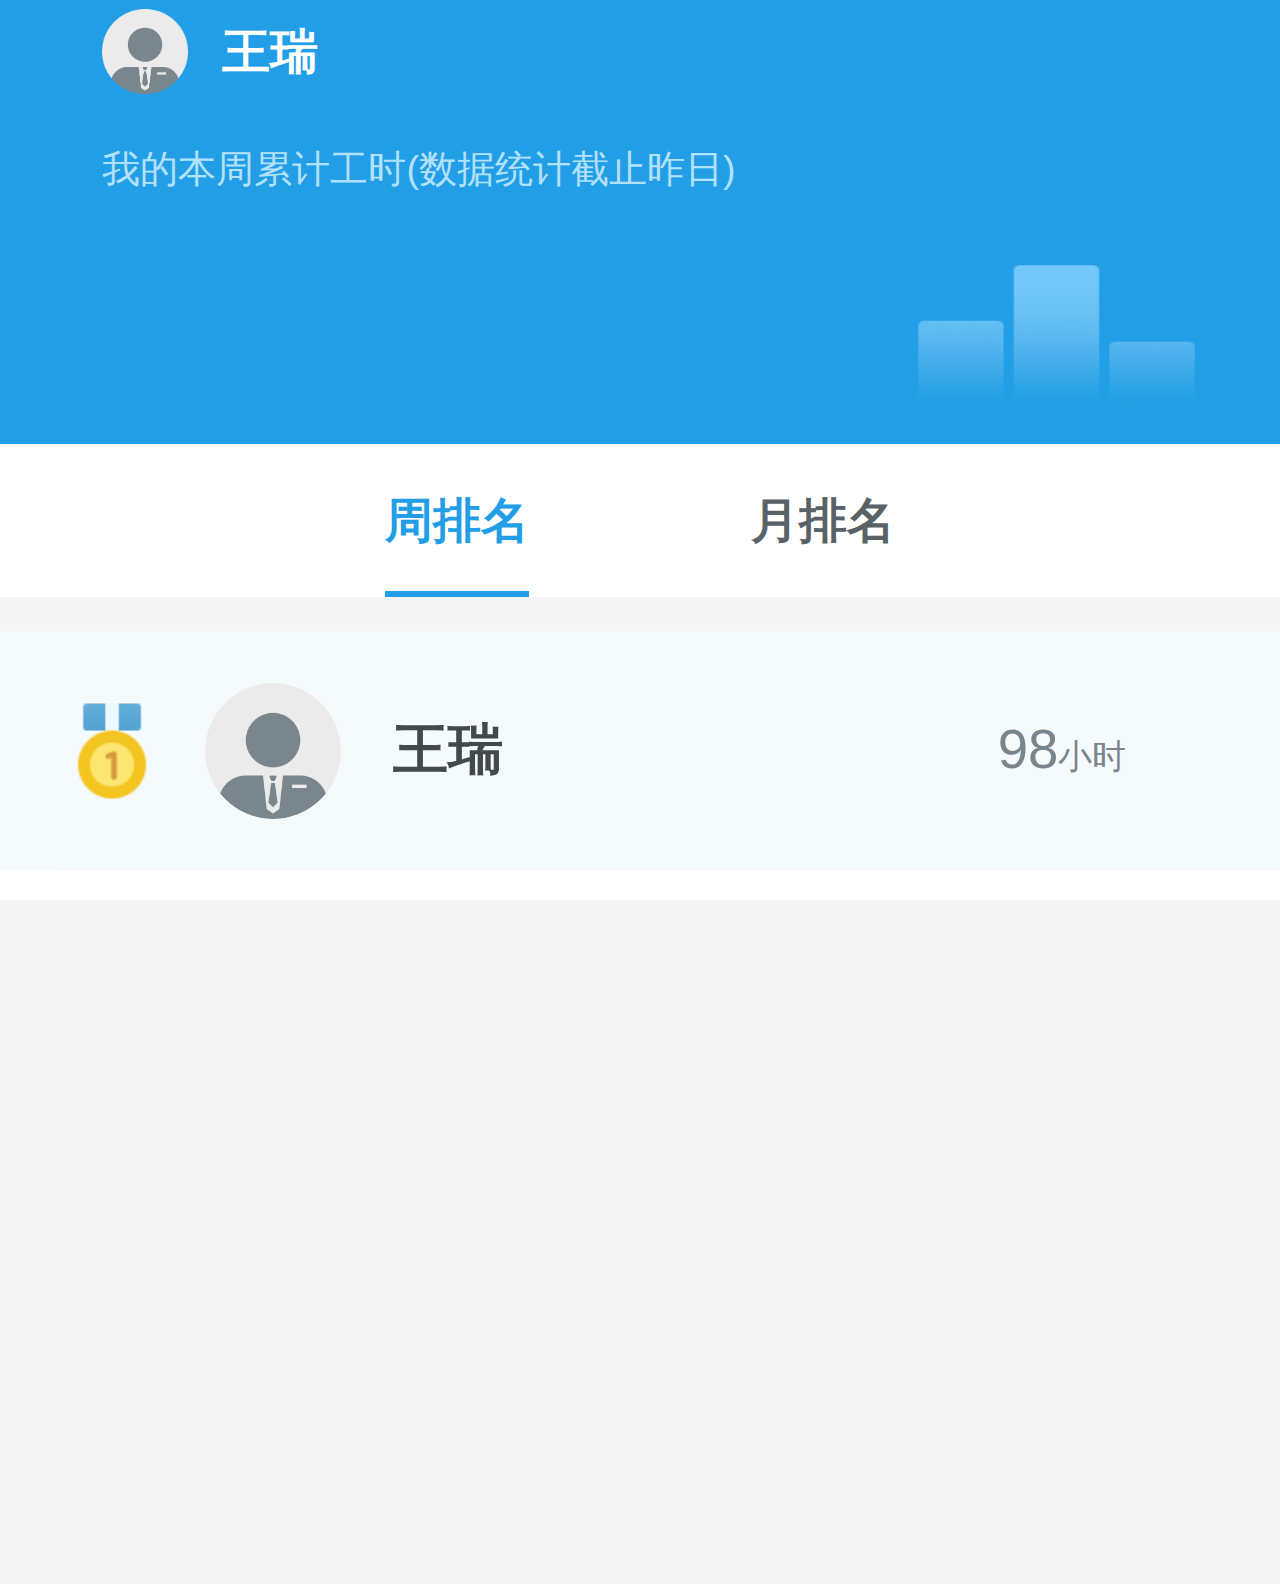
==== commit 1d4ff9df: "attendking" ====
--- a/attendKing.html
+++ b/attendKing.html
@@ -34,16 +34,21 @@
 		    <div class="swiper-tab" id="swiper-tab">
 		    	<ul class="swiper-list">
 		    		<li class="swiper-item">
-		    			<span class="week active">周排名</span>
+		    			<div class="itemTime weekTime">
+		    				<span class="week active">周排名</span>
+		    			</div>
 		    		</li>
 		    		<li class="swiper-item monthRanking flex">
-		    			<span class="monthly">月排名</span>
+		    			<div class="itemTime monthTime">
+		    				<span class="monthly">月排名</span>
+		    			</div>
 		    			<div class="month flex-1" id="month">
 		    				<a href="javascript:;">
 			    				<input id="date" class="date" type="text" readonly="readonly" />
 			    				<div class="dateValue clearfix">
 			    					<p class="timeDate fl" id="timeDate"></p>
-			    					<i class="arro fl"></i>
+			    					<div class="arrowIcon fl"><i class="arro"></i></div>
+			    					
 			    				</div>
 		    				</a>
 		    				<!-- <a href="javascript:;" class="fl">
@@ -60,88 +65,88 @@
 		        <div class="swiper-wrapper">
 		        	<div class="swiper-slide">
 			        	<ul class="swiperList">
-			        		<li class="slidItem listAttend">
-			        			<div class="itemMessage flex">
-			        				<i class="number1"></i>
-			        				<div class="icon">
-			        					<img src="images/app_TxImg.png">
-			        				</div>
-			        				<p class="name">王瑞</p>
-			        				<span class="time">98<i class="small">小时</i></span>
-			        			</div>
-			        		</li>
-			        		<li class="slidItem">
-			        			<div class="itemMessage flex">
-			        				<i class="number2"></i>
-			        				<div class="icon">
-			        					<img src="images/app_TxImg.png">
-			        				</div>
-			        				<p class="name">王瑞</p>
-			        				<span class="time">98<i class="small">小时</i></span>
-			        			</div>
-			        		</li>
-			        		<li class="slidItem">
-			        			<div class="itemMessage flex">
-			        				<i class="number3"></i>
-			        				<div class="icon">
-			        					<img src="images/app_TxImg.png">
-			        				</div>
-			        				<p class="name">王瑞</p>
-			        				<span class="time">98<i class="small">小时</i></span>
-			        			</div>
-			        		</li>
-			        		<li class="slidItem">
-			        			<div class="itemMessage flex">
-			        				<i class="number">4.</i>
-			        				<div class="icon">
-			        					<img src="images/app_TxImg.png">
-			        				</div>
-			        				<p class="name">王瑞</p>
-			        				<span class="time">98<i class="small">小时</i></span>
+			        		<li class="pub_item pub_listAttend">
+			        			<div class="pub_itemMessage flex">
+			        				<i class="pub_number1"></i>
+			        				<div class="pub_icon">
+			        					<img src="images/app_TxImg.png">
+			        				</div>
+			        				<p class="pub_name">王瑞</p>
+			        				<span class="pub_time">98<i class="pub_small">小时</i></span>
+			        			</div>
+			        		</li>
+			        		<li class="pub_item">
+			        			<div class="pub_itemMessage flex">
+			        				<i class="pub_number2"></i>
+			        				<div class="pub_icon">
+			        					<img src="images/app_TxImg.png">
+			        				</div>
+			        				<p class="pub_name">王瑞</p>
+			        				<span class="pub_time">98<i class="pub_small">小时</i></span>
+			        			</div>
+			        		</li>
+			        		<li class="pub_item">
+			        			<div class="pub_itemMessage flex">
+			        				<i class="pub_number3"></i>
+			        				<div class="pub_icon">
+			        					<img src="images/app_TxImg.png">
+			        				</div>
+			        				<p class="pub_name">王瑞</p>
+			        				<span class="pub_time">98<i class="pub_small">小时</i></span>
+			        			</div>
+			        		</li>
+			        		<li class="pub_item">
+			        			<div class="pub_itemMessage flex">
+			        				<i class="pub_number">4.</i>
+			        				<div class="pub_icon">
+			        					<img src="images/app_TxImg.png">
+			        				</div>
+			        				<p class="pub_name">王瑞</p>
+			        				<span class="pub_time">98<i class="pub_small">小时</i></span>
 			        			</div>
 			        		</li>
 			        	</ul>
 		            </div>
 		            <div class="swiper-slide">
 			        	<ul class="swiperList">
-			        		<li class="slidItem listAttend">
-			        			<div class="itemMessage flex">
-			        				<i class="number1"></i>
-			        				<div class="icon">
-			        					<img src="images/app_TxImg.png">
-			        				</div>
-			        				<p class="name">王瑞</p>
-			        				<span class="time">98<i class="small">小时</i></span>
-			        			</div>
-			        		</li>
-			        		<li class="slidItem">
-			        			<div class="itemMessage flex">
-			        				<i class="number2"></i>
-			        				<div class="icon">
-			        					<img src="images/app_TxImg.png">
-			        				</div>
-			        				<p class="name">王瑞</p>
-			        				<span class="time">98<i class="small">小时</i></span>
-			        			</div>
-			        		</li>
-			        		<li class="slidItem">
-			        			<div class="itemMessage flex">
-			        				<i class="number3"></i>
-			        				<div class="icon">
-			        					<img src="images/app_TxImg.png">
-			        				</div>
-			        				<p class="name">王瑞</p>
-			        				<span class="time">98<i class="small">小时</i></span>
-			        			</div>
-			        		</li>
-			        		<li class="slidItem">
-			        			<div class="itemMessage flex">
-			        				<i class="number">4.</i>
-			        				<div class="icon">
-			        					<img src="images/app_TxImg.png">
-			        				</div>
-			        				<p class="name">王瑞</p>
-			        				<span class="time">98<i class="small">小时</i></span>
+			        		<li class="pub_item pub_listAttend">
+			        			<div class="pub_itemMessage flex">
+			        				<i class="pub_number1"></i>
+			        				<div class="pub_icon">
+			        					<img src="images/app_TxImg.png">
+			        				</div>
+			        				<p class="pub_name">王瑞</p>
+			        				<span class="pub_time">98<i class="pub_small">小时</i></span>
+			        			</div>
+			        		</li>
+			        		<li class="pub_item">
+			        			<div class="pub_itemMessage flex">
+			        				<i class="pub_number2"></i>
+			        				<div class="pub_icon">
+			        					<img src="images/app_TxImg.png">
+			        				</div>
+			        				<p class="pub_name">王瑞</p>
+			        				<span class="pub_time">98<i class="pub_small">小时</i></span>
+			        			</div>
+			        		</li>
+			        		<li class="pub_item">
+			        			<div class="pub_itemMessage flex">
+			        				<i class="pub_number3"></i>
+			        				<div class="pub_icon">
+			        					<img src="images/app_TxImg.png">
+			        				</div>
+			        				<p class="pub_name">王瑞</p>
+			        				<span class="pub_time">98<i class="pub_small">小时</i></span>
+			        			</div>
+			        		</li>
+			        		<li class="pub_item">
+			        			<div class="pub_itemMessage flex">
+			        				<i class="pub_number">4.</i>
+			        				<div class="pub_icon">
+			        					<img src="images/app_TxImg.png">
+			        				</div>
+			        				<p class="pub_name">王瑞</p>
+			        				<span class="pub_time">98<i class="pub_small">小时</i></span>
 			        			</div>
 			        		</li>
 			        	</ul>
@@ -177,8 +182,8 @@
 	    var swiper = new Swiper('.swiper-container', {
 	        speed: 400,
 	        onSlideChangeStart:function(ee){
-	        	$(".swiper-list .active").removeClass('active');
-	        	$(".swiper-list span").eq(swiper.activeIndex).addClass('active');
+	        	$(".itemTime span").removeClass('active');
+	        	$(".itemTime span").eq(swiper.activeIndex).addClass('active');
 	        	console.log(ee.activeIndex)
 				var str='';
 		    	if(ee.activeIndex==1){
@@ -195,9 +200,9 @@
 	        }
 	    });
 
-	    $(".swiper-list span").on('touchend',function(){
-	    	$(".swiper-list .active").removeClass('active');
-	    	$(this).addClass('active');
+	    $(".itemTime").on('touchend',function(){
+	    	$(".itemTime span").removeClass('active');
+	    	$(this).find('span').addClass('active');
 	    	swiper.slideTo($(this).parent('li').index());
 	    	console.log($(this).parent('li').index());
 			var str1='';
--- a/css/index.css
+++ b/css/index.css
@@ -276,9 +276,11 @@
     width: 100%;
     height: 100%;
 }
+.enterprise header{
+    height: 1.6rem;
+}
 .enterprise .header{
-    height: 0.95rem;
-    padding-top: 0.6rem;
+    padding-top: 0.5rem;
     position: relative;
     float: left;
     left: 50%;
@@ -290,34 +292,41 @@
     left: -50%;
 }
 .enterprise .company{
-    font-size: 0.2rem;
+    font-size: 0.22rem;
     color:#fff;
     background:#229ee6;
     max-width: 6rem;
     margin:0 auto;
     padding:0.1rem 0.32rem 0.1rem;
-    box-shadow: -0.05rem 0  0.07rem #d5ecfa,
-                0 -0.05rem  0.07rem #d5ecfa,
-                0.05rem 0  0.07rem #d5ecfa,
-                0 0.05rem  0.07rem #d5ecfa;
-    /*border-radius: 0.2rem;*/
+    -webkit-box-shadow: -0.05rem 0  0.1rem rgba(0,145,229,0.3),
+                0 -0.05rem  0.1rem rgba(0,145,229,0.3),
+                0.05rem 0  0.1rem rgba(0,145,229,0.3),
+                0 0.05rem 0.1rem rgba(0,145,229,0.3);
+    -moz-box-shadow: -0.05rem 0  0.1rem rgba(0,145,229,0.3),
+                0 -0.05rem  0.1rem rgba(0,145,229,0.3),
+                0.05rem 0  0.1rem rgba(0,145,229,0.3),
+                0 0.05rem 0.1rem rgba(0,145,229,0.3);
+    box-shadow: -0.05rem 0  0.1rem rgba(0,145,229,0.3),
+                0 -0.05rem  0.1rem rgba(0,145,229,0.3),
+                0.05rem 0  0.1rem rgba(0,145,229,0.3),
+                0 0.05rem 0.1rem rgba(0,145,229,0.3);
 }
 .enterprise .grid{
     width: 100%;
 }
 .enterprise .gridCont{
     border-top: 1px solid #ebebeb;
+    border-bottom: 1px solid #ebebeb;
 }
 .enterprise .item{
     width:33%;
     text-align: center;
     float: left;
     border-right: 1px solid #ebebeb;
-    border-bottom: 1px solid #ebebeb;
     -webkit-box-sizing: border-box;
     -moz-box-sizing: border-box;
     box-sizing: border-box;
-    padding-top:26%;
+    padding-top:25%;
     position: relative;
 }
 .enterprise .itemBox{
@@ -330,8 +339,9 @@
 .enterprise .itemBox i{
     width: 0.6rem;
     height: 0.6rem;
-    display: inline-block;
-    margin-top: 0.37rem;
+    display: block;
+    margin:0 auto;
+    margin-top: 0.36rem;
 }
 .enterprise .td_icon{
     background:url(../images/app_today.png) no-repeat;
@@ -353,88 +363,65 @@
     border-bottom: none;
 }
 .enterprise .itemTitle{
-    font-size: 0.22rem;
-    color:#6d7b7e;
-    padding-top: 0.1rem;
-}
-
-/*today.html*/
-
-.today .list{
-    margin-top: 0.2rem;
-    margin-bottom: 1.4rem;
-}
-.today .item{
-    padding:0 0.4rem;
+    font-size: 0.24rem;
+    color:#6f7a80;
+    margin-top: 0.22rem;
+}
+/*列表公共样式开始*/
+.pub_item{
+    padding:0 0 0 0.36rem;
     background:#fff;
 }
-.today .itemMessage{
+.pub_itemMessage{
     height: 1.39rem;
     line-height: 1.39rem;
     border-bottom: 1px solid #f5f5f5;
-}
-.today .myMessage{
-    position: fixed;
-    left: 0;
-    bottom: 0;
-    width: 100%;
-}
-.today .myAttend{
-    height: 1.39rem;
-    line-height: 1.39rem;
-    background:#229ee6;
-    padding:0 0.4rem;
-}
-.today .myAttend .name{
-    color:#fff;
-}
-.today .myAttend .number{
-    color:#fff;
-}
-.today .myAttend .time{
-    color:#fff;
-}
-.today .number1{
+    padding-right: 0.9rem
+}
+.pub_number1{
     width:0.6rem;
     height: 0.6rem;
     background:url(../images/app_no-1.png) no-repeat;
     background-size: 100% 100%;
-    margin-top: 0.42rem;
-    margin-right: 0.34rem;
-}
-.today .number2{
+    margin-top: 0.4rem;
+    margin-right: 0.24rem;
+}
+.pub_number2{
     width:0.6rem;
     height: 0.6rem;
     background:url(../images/app_no-2.png) no-repeat;
     background-size: 100% 100%;
-    margin-top: 0.42rem;
-    margin-right: 0.34rem;
-}
-.today .number3{
+    margin-top: 0.4rem;
+    margin-right: 0.24rem;
+}
+.pub_number3{
     width:0.6rem;
     height: 0.6rem;
     background:url(../images/app_no-3.png) no-repeat;
     background-size: 100% 100%;
-    margin-top: 0.42rem;
-    margin-right: 0.34rem;
-}
-.today .number{
-    color:#78858b;
-    font-size: 0.3rem;
+    margin-top: 0.4rem;
+    margin-right: 0.24rem;
+}
+.pub_number{
+    display: block;
+    width: 0.38rem;
+    color:#7a868d;
+    font-size: 0.32rem;
     font-style: italic;
-    margin-right: 0.47rem;
-    padding-left: 0.2rem;
-}
-.today .icon{
+    margin-right: 0.24rem;
+    padding-left: 0.22rem;
+}
+.pub_icon{
     width: 0.8rem;
     height: 0.8rem;
     -webkit-border-radius:50%;
     -moz-border-radius:50%;
     border-radius:50%;
     margin-top: 0.3rem;
-    position: relative;
-}
-.today .icon img {
+    margin-right: 0.3rem;
+    position: relative;
+}
+.pub_icon img {
     display: block;
     width: 100%;
     height: 100%;
@@ -442,14 +429,14 @@
     -moz-border-radius: 50%;
     border-radius: 50%;
 }
-.today .name{
-    color:#596266;
-    font-size: 0.3rem;
-    margin-left: 0.3rem;
-}
-.today .time{
-    color:#596266;
-    font-size: 0.24rem;
+.pub_name{
+    color:#43494d;
+    font-size: 0.32rem;
+    font-weight: bold;
+}
+.pub_time{
+    color:#7a868d;
+    font-size: 0.32rem;
     -webkit-box-flex:1;
     -moz-box-flex:1;
     -webkit-flex:1;
@@ -457,8 +444,56 @@
     flex:1;
     text-align: right;
 }
-.today .listAttend{
-    background:#f5fafd;
+.pub_small{
+    font-size: 0.2rem;
+}
+.pub_listAttend{
+    background:#f5fafc;
+}
+/*列表公共样式结束*/
+
+
+/*today.html*/
+.today .list{
+    margin-top: 0.2rem;
+    margin-bottom: 1.4rem;
+}
+.today .myMessage{
+    position: fixed;
+    left: 0;
+    bottom: 0;
+    width: 100%;
+}
+.today .myAttend{
+    background:#229ee6;
+    padding-left: 0.36rem;
+    -webkit-box-shadow: 0 -0.05rem  0.1rem rgba(0,145,229,0.3);
+    -moz-box-shadow: 0 -0.05rem  0.1rem rgba(0,145,229,0.3);
+    box-shadow: 0 -0.05rem  0.1rem rgba(0,145,229,0.3);
+}
+.today .myMessage .attendMessage{
+    padding-left: 0.58rem;
+}
+.today .attendMessage p{
+    height: 1.4rem;
+    line-height: 1.4rem;
+    color: #fff;
+    font-size: 0.32rem;
+    font-weight: bold;
+}
+.today .myItemMessage{
+    height: 1.4rem;
+    line-height: 1.4rem;
+    padding-right: 0.9rem;
+}
+.today .myAttend .pub_name{
+    color:#fff;
+}
+.today .myAttend .pub_number{
+    color:#fff;
+}
+.today .myAttend .pub_time{
+    color:#fff;
 }
 
 
@@ -466,13 +501,13 @@
 /*attendKing.html*/
 .attendKing .header{
     width: 100%;
-    height: 2.34rem;
+    height: 2.6rem;   /*2.34rem*/
     background:url(../images/app_kaoqinpaiming_bg@2x.png) no-repeat;
     background-size: 100% 100%; 
 }
 .attendKing .userName{
     padding-top: 0.05rem;
-    padding-left: 0.2rem;
+    padding-left: 0.6rem;
 }
 .attendKing .nameIcon{
     display: inline-block;
@@ -480,25 +515,26 @@
     height: 0.5rem;
 }
 .attendKing .myName{
-    font-size: 0.24rem;
+    font-size: 0.28rem;
     color:#fff;
-    margin-top: 0.1rem;
     padding-left: 0.2rem;
+    font-weight: bold;
+    line-height: 0.5rem;
 }
 .attendKing .explain{
     padding-top: 0.3rem;
-    padding-left: 0.2rem;
-    color:#b3e1fb;
-    font-size: 0.2rem;
+    padding-left: 0.6rem;
+    color:#b3e1fc;
+    font-size: 0.22rem;
 }
 .attendKing .workHours{
-    font-size: 0.6rem;
+    font-size: 0.8rem;
     color:#fff;
     padding-top: 0.3rem;
-    padding-left: 0.2rem;
+    padding-left: 0.6rem;
 }
 .attendKing .workHours span{
-    font-size: 0.2rem;
+    font-size: 0.22rem;
 }
 .attendKing .userName{
     
@@ -514,17 +550,17 @@
     top:0;
     bottom: 0;
     background: #fff;
-    height: 0.8rem;
+    height: 0.9rem;
 }
 #swiper .swiper-tab{
     position: relative;
 }
-/*日历插件*/
+/*日历插件开始*/
 .attendKing .gearDate{
     background-color: rgba(0,0,0,0);
 }
 .attendKing .date_ctrl {
-    top:3.14rem;
+    top:3.5rem;  /*3.14rem*/
     background-color: rgba(0,0,0,0.5);
 }
 .attendKing .mask{
@@ -543,98 +579,90 @@
 .attendKing .ym_roll {
     background: #fff;
 }
-/*日历插件*/
+/*日历插件结束*/
 .attendKing .swiper-item {
     text-align: right;
-    line-height: 0.8rem;
     opacity: 1;
-    background: rgba(255,255,255,0.2);
+    background: rgba(255,255,255,1);
     -webkit-flex:1;
     -webkit-box-flex:1;
     -moz-flex:1;
     -ms-flex:1;
     flex:1;
     width:100%;
-    height: 0.8rem;
+    height: 0.9rem;
 }
 .attendKing .swiper-list .monthRanking{
     text-align: left;
 }
-.attendKing .swiper-item span{
-    font-size: 0.3rem;
-    color:#596365;
+.attendKing .weekTime{
+    margin-left: 1.7rem;
+}
+.attendKing .monthTime{
+    padding-right: 0.5rem;
+}
+.attendKing .itemTime span{
+    font-size: 0.28rem;
+    color:#596266;
+    line-height: 0.9rem;
+    padding-bottom: 0.26rem;
+    font-weight: bold;
+}
+.attendKing .swiper-item .week{
+    margin-right: 0.65rem;
+}
+.attendKing .swiper-item .monthly{
+    margin-left: 0.65rem;
+}
+.attendKing .swiper-item .active {
+    color:#229ee6;
+    border-bottom:0.04rem solid #229ee6;
 }
 .attendKing .swiper-item .month{
-    margin-left: 1rem;
     display: none;
-}
-.attendKing .swiper-item a{
-    font-size: 0.2rem;
-    line-height: 0.8rem;
-    color:#7b868c;
+    margin-left: 0.3rem;
+}
+.attendKing .month a{
     position: relative;
 }
 .attendKing .swiper-item .date{
-    height: 0.8rem;
-    line-height: 0.8rem;
-    text-align: right;
+    height: 0.9rem;
+    line-height: 0.9rem;
     position: absolute;
     top: 0;
     left: 0;
     z-index: 1;
     opacity: 0;
 }
-.dateValue{
-    padding-left: 0.3rem;
+.attendKing .dateValue{
+    padding-left: 0.2rem;
+}
+.attendKing .timeDate{
+    font-size: 0.22rem;
+    line-height: 0.9rem;
+    color:#7a868d;
+    width: 0.53rem;
+    text-align: right;
+}
+.attendKing .arrowIcon{
+    margin-left: 0.06rem;
+    margin-top:0.38rem;
+    width:0.1rem;
+    height: 0.1rem;
 }
 .attendKing .swiper-item .arro{
     width:0.1rem;
-    height: 0.06rem;
+    height: 0.1rem;
     background:url(../images/app_kaoqinpaiming_arrow_down@2x.png) no-repeat;
     background-size: 100% 100%;
-    margin-left: 0.06rem;
-    margin-top:0.36rem;
-    transition-duration: 0.3s;
+    display: block;
+    transition-duration: 0.4s;
     transition-property: all;
 }
-/*.attendKing .swiper-item a{
-    font-size: 0.2rem;
-    line-height: 0.8rem;
-    color:#7b868c;
-}
-.attendKing .swiper-item .date{
-    width: 0.5rem;
-    height: 0.8rem;
-    line-height: 0.8rem;
-    text-align: right;
-    padding-left: 0.3rem;
-}
-.attendKing .swiper-item .arro{
-    width:0.1rem;
-    height: 0.06rem;
-    background:url(../images/app_kaoqinpaiming_arrow_down@2x.png) no-repeat;
-    background-size: 100% 100%;
-    margin-left: 0.04rem;
-    margin-top:0.36rem;
-    transition-duration: 0.3s;
-    transition-property: all;
-}*/
 .attendKing .swiper-item .arrow{
     -webkit-transform: rotate(-180deg);
     -moz-transform: rotate(-180deg);
     transform: rotate(-180deg);
-}
-.attendKing .swiper-item .week{
-    margin-right: 0.65rem;
-    padding-bottom: 0.2rem;
-}
-.attendKing .swiper-item .monthly{
-    margin-left: 0.65rem;
-}
-.attendKing .swiper-item .active {
-    color:#229ee6;
-    border-bottom:2px solid #007aff;
-    padding-bottom: 0.2rem;
 }
 .swiper-container {
     width: 100%;
@@ -663,81 +691,4 @@
 .attendKing .swiperList{
     width: 100%;
 }
-.attendKing .slidItem{
-    padding:0 0.4rem;
-}
-.attendKing .itemMessage{
-    height: 1.39rem;
-    line-height: 1.39rem;
-    border-bottom: 1px solid #f5f5f5;
-}
-.attendKing .number1{
-    width:0.6rem;
-    height: 0.6rem;
-    background:url(../images/app_no-1.png) no-repeat;
-    background-size: 100% 100%;
-    margin-top: 0.42rem;
-    margin-right: 0.34rem;
-}
-.attendKing .number2{
-    width:0.6rem;
-    height: 0.6rem;
-    background:url(../images/app_no-2.png) no-repeat;
-    background-size: 100% 100%;
-    margin-top: 0.42rem;
-    margin-right: 0.34rem;
-}
-.attendKing .number3{
-    width:0.6rem;
-    height: 0.6rem;
-    background:url(../images/app_no-3.png) no-repeat;
-    background-size: 100% 100%;
-    margin-top: 0.42rem;
-    margin-right: 0.34rem;
-}
-.attendKing .number{
-    color:#78858b;
-    font-size: 0.3rem;
-    font-style: italic;
-    margin-right: 0.47rem;
-    padding-left: 0.2rem;
-}
-.attendKing .icon {
-    width: 0.8rem;
-    height: 0.8rem;
-    -webkit-border-radius: 50%;
-    -moz-border-radius: 50%;
-    border-radius: 50%;
-    margin-top: 0.3rem;
-    position: relative;
-}
-.attendKing .icon img {
-    display: block;
-    width: 100%;
-    height: 100%;
-    -webkit-border-radius: 50%;
-    -moz-border-radius: 50%;
-    border-radius: 50%;
-}
-.attendKing .name{
-    color:#596266;
-    font-size: 0.3rem;
-    margin-left: 0.3rem;
-}
-.attendKing .time{
-    color:#596266;
-    font-size: 0.24rem;
-    -webkit-box-flex:1;
-    -moz-box-flex:1;
-    -webkit-flex:1;
-    -ms-flex:1;
-    flex:1;
-    text-align: right;
-}
-.attendKing .time .small{
-    font-size: 0.2rem;
-}
-.attendKing .listAttend{
-    background:#f5fafd;
-}
-
+
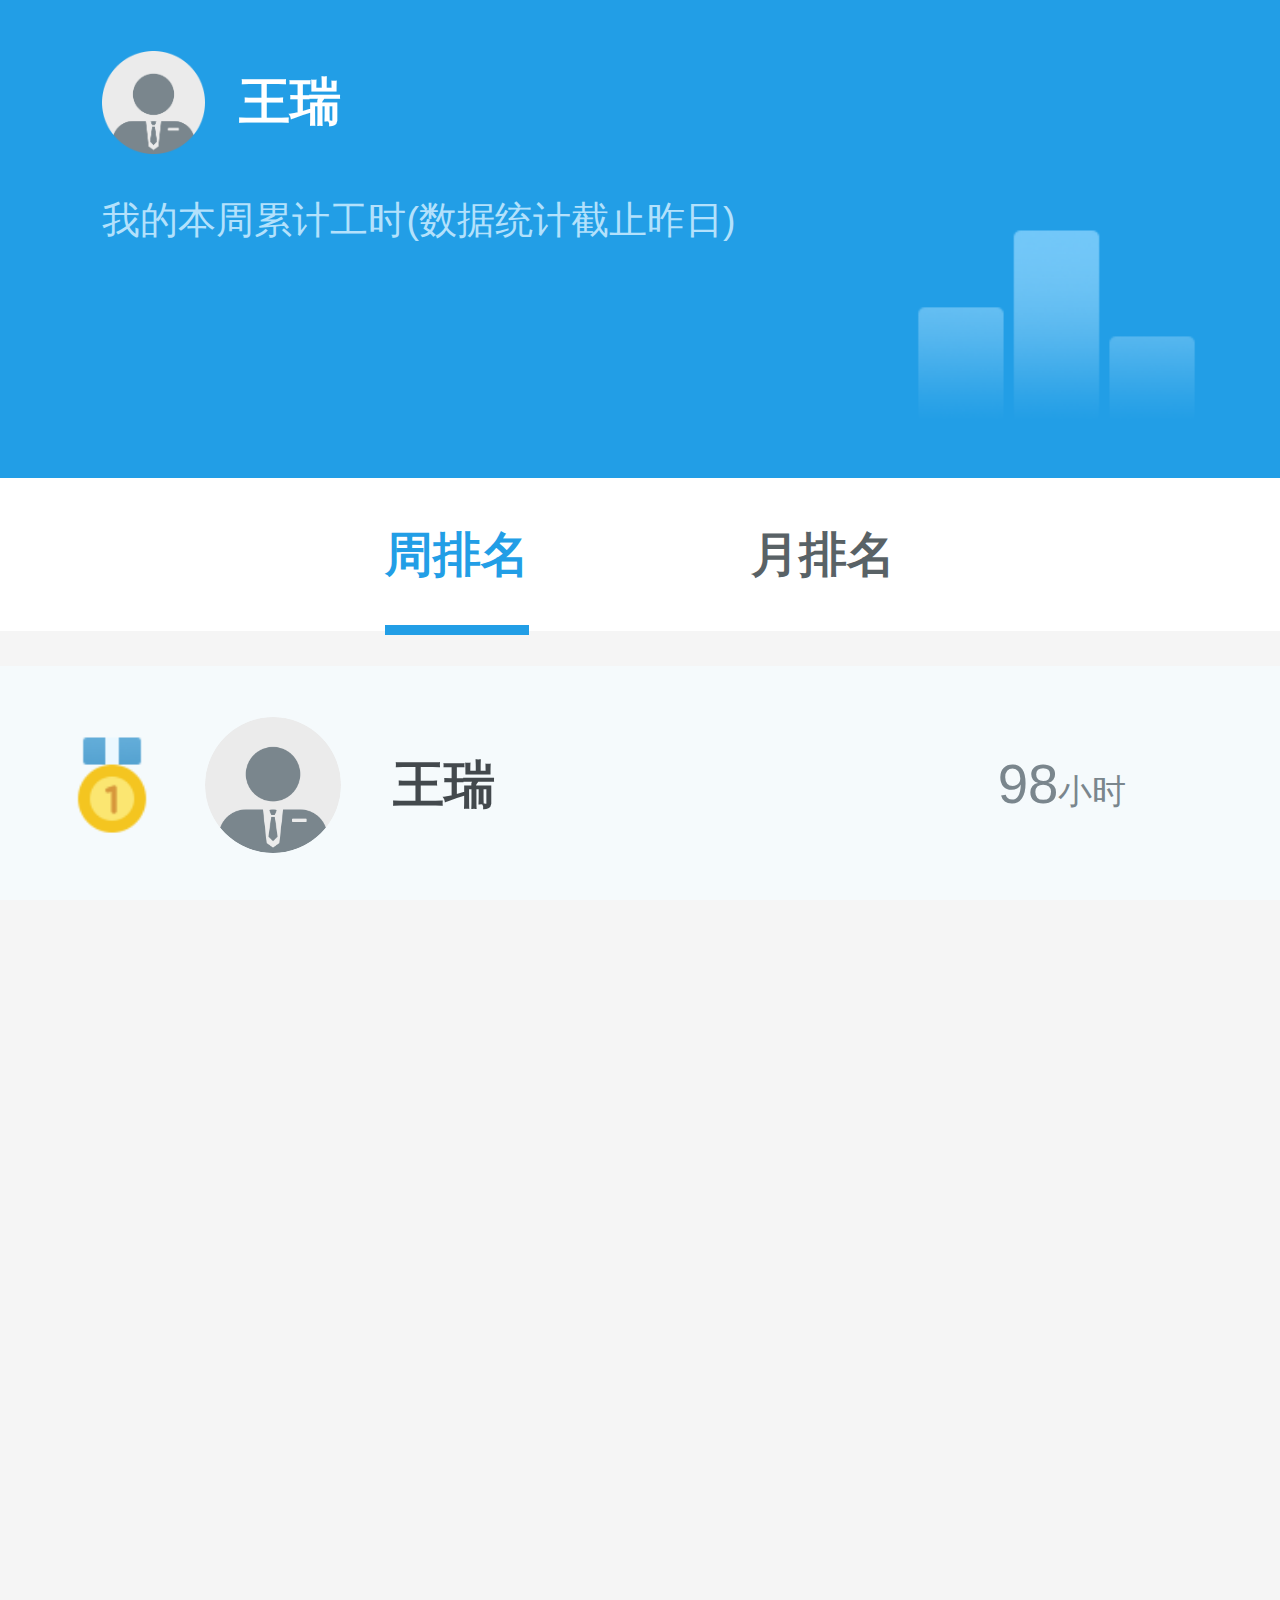
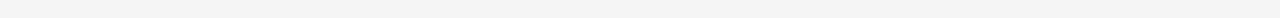
==== commit b7252c49: "attendking" ====
--- a/attendKing.html
+++ b/attendKing.html
@@ -15,6 +15,7 @@
 	<link rel="stylesheet" href="css/LCalendar.css">
 	<link rel="stylesheet" href="css/index.css">
 	<script src="js/zepto.js"></script>
+	<script src="js/fastclick.min.js"></script>
 	<script src="js/common.js"></script>
 	<script src="js/swiper.js"></script>
 	<script src="js/LCalendar.js"></script>
@@ -158,6 +159,8 @@
 	<script>
 
 	$(function(){
+		//点透事件
+    FastClick.attach(document.body);
 		var calendar = new lCalendar();
 		calendar.init({
 	        'trigger': '#date', //标签id
@@ -175,8 +178,6 @@
 		$("#date").on('touchend',function(){
 			$(this).parent('a').find('i').addClass('arrow');
 		}); 
-
-
 
 
 	    var swiper = new Swiper('.swiper-container', {
--- a/css/LCalendar.css
+++ b/css/LCalendar.css
@@ -58,7 +58,7 @@
 .date_roll>div,
 .datetime_roll>div,
 .time_roll>div {
-    font-size: 2.3em;
+    font-size: 2em;
     height: 10em;
     float: left;
     background-color: transparent;
@@ -149,15 +149,17 @@
 
 .ym_roll>div .date_grid>div,
 .time_roll>div .date_grid>div {
-    right: 5em
+    /*right: 5em*/  /*LCG*/
+    right: 5.5em    /*LCG+*/
 }
 
 .date_btn {
-    color: #0575f2;
-    font-size: 1.6em;
+    color: #229ee6;
+    font-size: 1.4em;
+    font-weight: bold;
     line-height: 1em;
     text-align: center;
-    padding: .8em 1em
+    padding: 1.4em 3em
 }
 
 .date_btn_box:before,
@@ -235,5 +237,6 @@
 .tooth {
     height: 2em;
     line-height: 2em;
-    text-align: center
-}
+    text-align: center;
+    padding-left: 0.6rem;   /*LCG+*/
+}
--- a/css/index.css
+++ b/css/index.css
@@ -293,6 +293,7 @@
 }
 .enterprise .company{
     font-size: 0.22rem;
+    font-weight: bold;
     color:#fff;
     background:#229ee6;
     max-width: 6rem;
@@ -311,6 +312,9 @@
                 0.05rem 0  0.1rem rgba(0,145,229,0.3),
                 0 0.05rem 0.1rem rgba(0,145,229,0.3);
 }
+.enterprise .company i{
+    font-weight: bold;
+}
 .enterprise .grid{
     width: 100%;
 }
@@ -431,7 +435,7 @@
 }
 .pub_name{
     color:#43494d;
-    font-size: 0.32rem;
+    font-size: 0.3rem;
     font-weight: bold;
 }
 .pub_time{
@@ -501,43 +505,40 @@
 /*attendKing.html*/
 .attendKing .header{
     width: 100%;
-    height: 2.6rem;   /*2.34rem*/
-    background:url(../images/app_kaoqinpaiming_bg@2x.png) no-repeat;
+    height: 2.8rem;   /*2.6rem*/
+    background:url(../images/kaoqinpaiming_bg@2x.png) no-repeat;
     background-size: 100% 100%; 
 }
 .attendKing .userName{
-    padding-top: 0.05rem;
+    padding-top: 0.3rem;
     padding-left: 0.6rem;
 }
 .attendKing .nameIcon{
     display: inline-block;
-    width:0.5rem;
-    height: 0.5rem;
+    width:0.6rem;
+    height: 0.6rem;
 }
 .attendKing .myName{
-    font-size: 0.28rem;
+    font-size: 0.3rem;
     color:#fff;
     padding-left: 0.2rem;
     font-weight: bold;
-    line-height: 0.5rem;
+    line-height: 0.6rem;
 }
 .attendKing .explain{
-    padding-top: 0.3rem;
+    padding-top: 0.25rem;
     padding-left: 0.6rem;
     color:#b3e1fc;
     font-size: 0.22rem;
 }
 .attendKing .workHours{
-    font-size: 0.8rem;
+    font-size: 1rem;
     color:#fff;
-    padding-top: 0.3rem;
+    padding-top: 0.05rem;
     padding-left: 0.6rem;
 }
 .attendKing .workHours span{
     font-size: 0.22rem;
-}
-.attendKing .userName{
-    
 }
 
 #swiper .swiper-list{
@@ -560,8 +561,8 @@
     background-color: rgba(0,0,0,0);
 }
 .attendKing .date_ctrl {
-    top:3.5rem;  /*3.14rem*/
-    background-color: rgba(0,0,0,0.5);
+    top:3.7rem;  /*3.14rem*/
+    background-color: rgba(0,0,0,0.7);
 }
 .attendKing .mask{
         -webkit-mask: -webkit-gradient(linear, 0% 40%, 0% 0%, from(#debb47), to(rgba(36, 142, 36, 0)));
@@ -570,8 +571,11 @@
 .attendKing .date_btn_box{
     background-color: #fff;
 }
+.attendking .date_btn{
+    color:#229ee6;
+}
 .attendKing .lcalendar_cancel{
-    color:#596365;
+    color:#7a868d;
 }
 .attendKing .date_roll_mask{ /*s*/
     background: #fff;
@@ -616,7 +620,7 @@
 }
 .attendKing .swiper-item .active {
     color:#229ee6;
-    border-bottom:0.04rem solid #229ee6;
+    border-bottom:0.06rem solid #229ee6;
 }
 .attendKing .swiper-item .month{
     display: none;
@@ -643,12 +647,13 @@
     color:#7a868d;
     width: 0.53rem;
     text-align: right;
+    margin-right: 0.06rem;
 }
 .attendKing .arrowIcon{
-    margin-left: 0.06rem;
     margin-top:0.38rem;
     width:0.1rem;
     height: 0.1rem;
+    /*background: red;*/
 }
 .attendKing .swiper-item .arro{
     width:0.1rem;
@@ -656,13 +661,14 @@
     background:url(../images/app_kaoqinpaiming_arrow_down@2x.png) no-repeat;
     background-size: 100% 100%;
     display: block;
-    transition-duration: 0.4s;
-    transition-property: all;
+    transition:transform 0.4s linear 0s;
 }
 .attendKing .swiper-item .arrow{
-    -webkit-transform: rotate(-180deg);
-    -moz-transform: rotate(-180deg);
-    transform: rotate(-180deg);
+    /*-webkit-transform: rotate(180deg);
+    -moz-transform: rotate(180deg);
+    transform: rotate(180deg);*/
+    background:url(../images/app_kaoqinpaiming_arrow_up@2x.png) no-repeat;
+    background-size: 100% 100%;
 }
 .swiper-container {
     width: 100%;
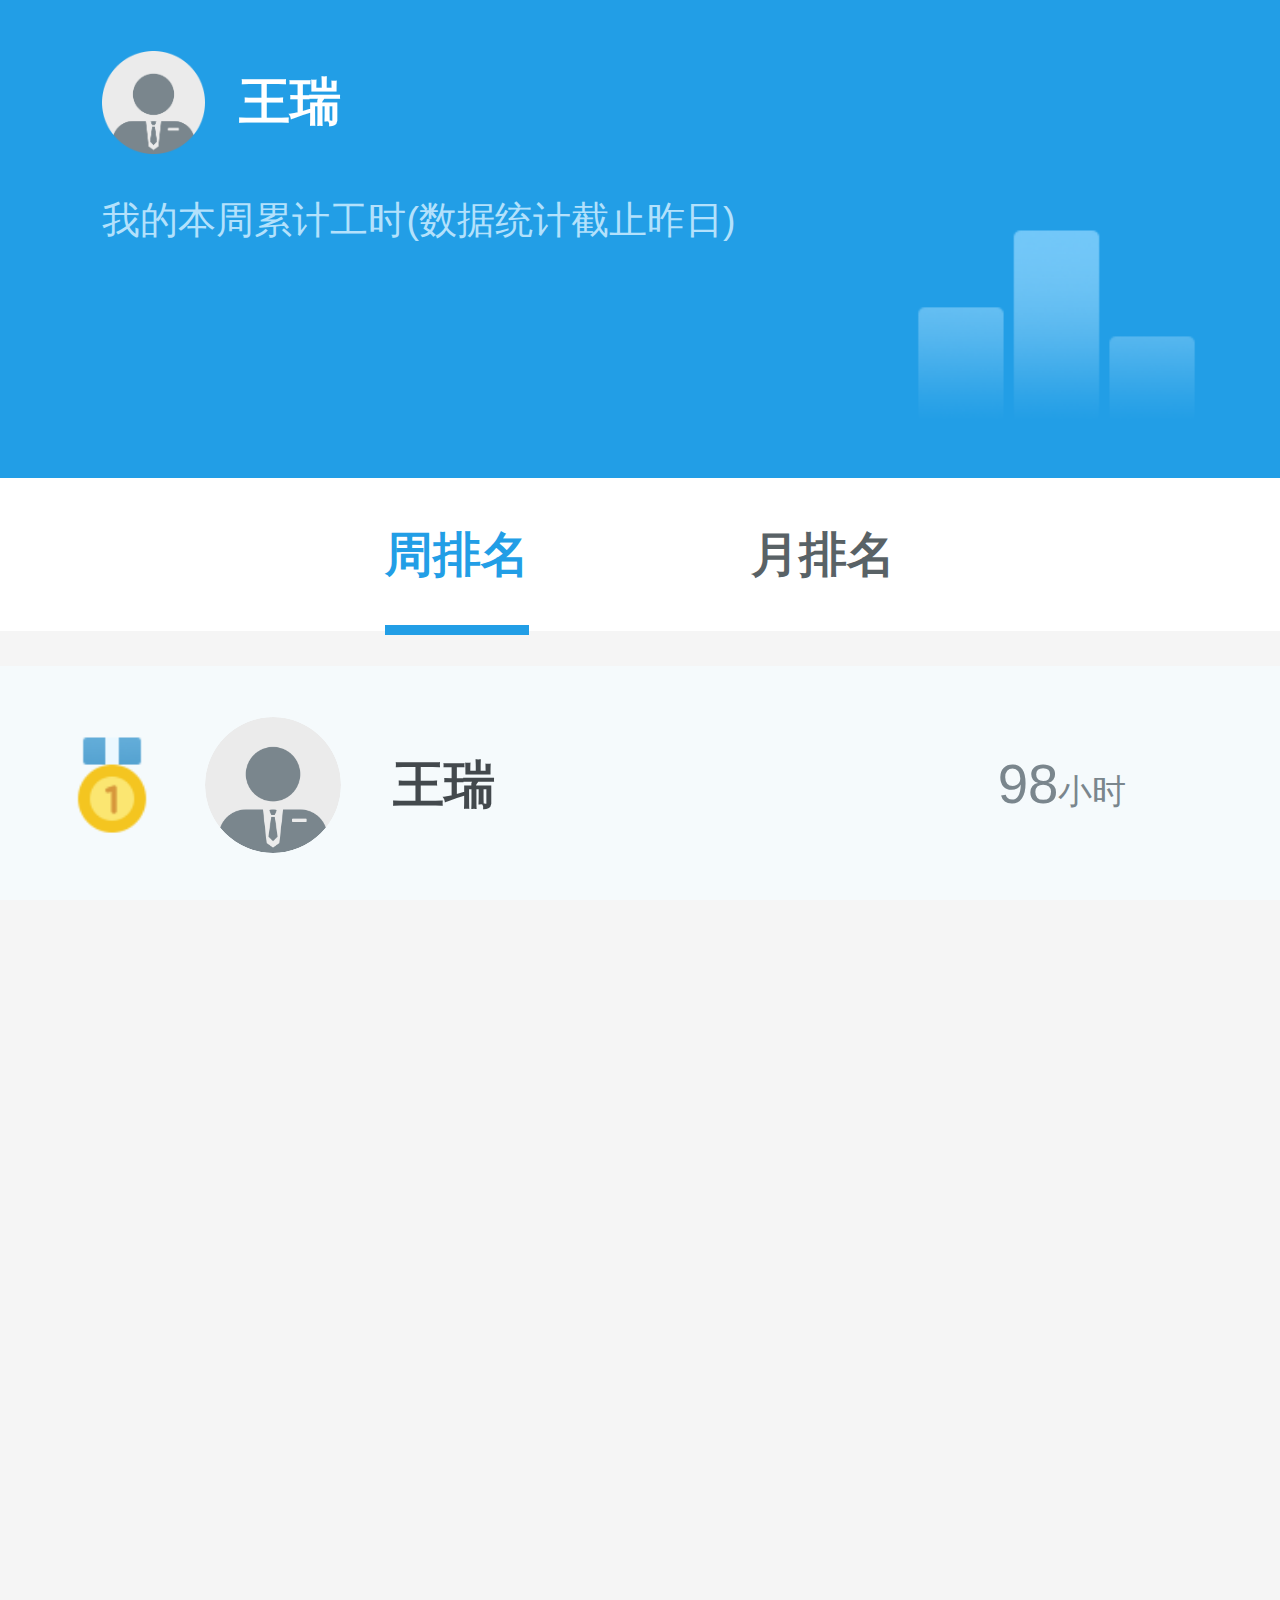
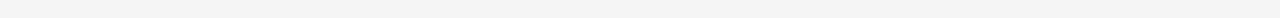
==== commit f1a77285: "attendking" ====
--- a/attendKing.html
+++ b/attendKing.html
@@ -98,7 +98,7 @@
 			        		</li>
 			        		<li class="pub_item">
 			        			<div class="pub_itemMessage flex">
-			        				<i class="pub_number">4.</i>
+			        				<i class="pub_number">4</i>
 			        				<div class="pub_icon">
 			        					<img src="images/app_TxImg.png">
 			        				</div>
@@ -142,7 +142,7 @@
 			        		</li>
 			        		<li class="pub_item">
 			        			<div class="pub_itemMessage flex">
-			        				<i class="pub_number">4.</i>
+			        				<i class="pub_number">4</i>
 			        				<div class="pub_icon">
 			        					<img src="images/app_TxImg.png">
 			        				</div>
--- a/css/index.css
+++ b/css/index.css
@@ -418,6 +418,7 @@
 .pub_icon{
     width: 0.8rem;
     height: 0.8rem;
+    overflow: hidden;
     -webkit-border-radius:50%;
     -moz-border-radius:50%;
     border-radius:50%;
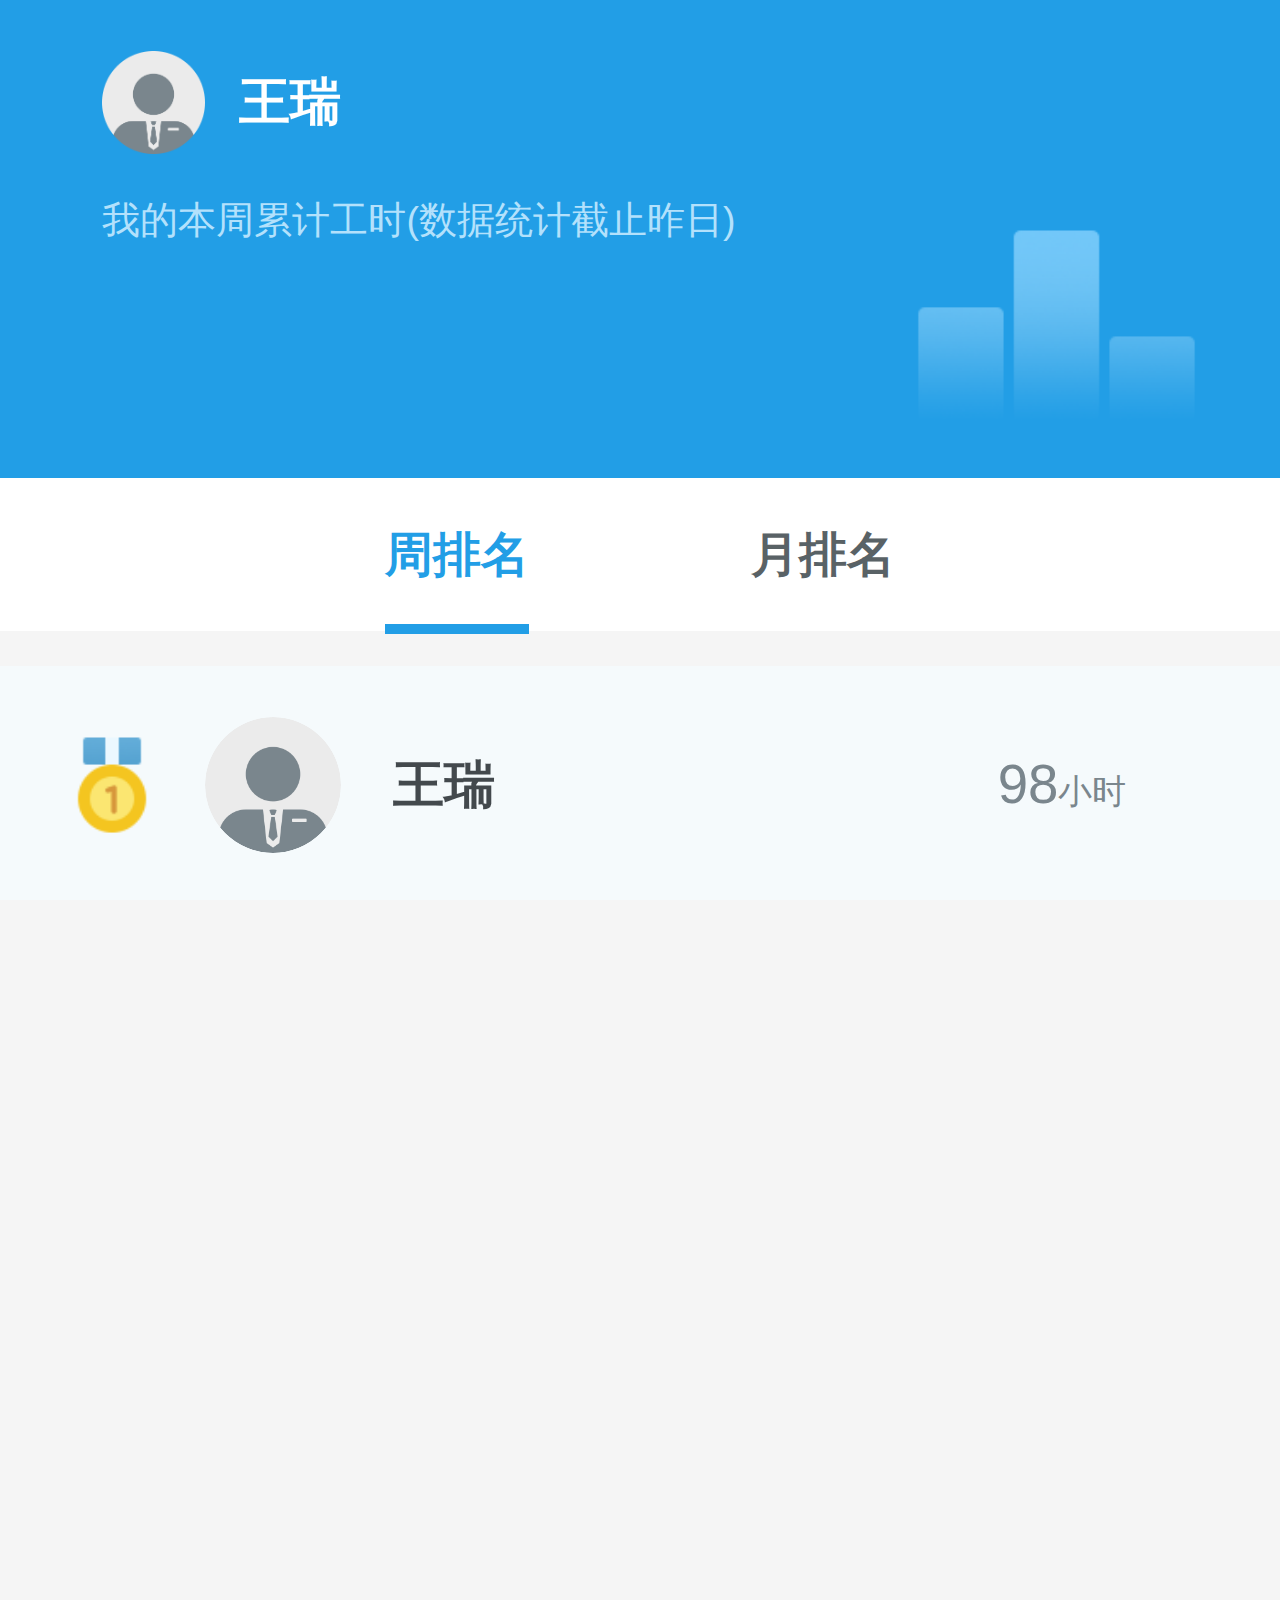
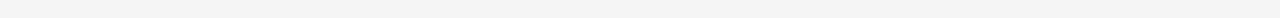
==== commit da3d9d5b: "attendking" ====
--- a/attendKing.html
+++ b/attendKing.html
@@ -110,37 +110,37 @@
 		            </div>
 		            <div class="swiper-slide">
 			        	<ul class="swiperList">
+			        		<li class="pub_item">
+			        			<div class="pub_itemMessage flex">
+			        				<i class="pub_number1"></i>
+			        				<div class="pub_icon">
+			        					<img src="images/app_TxImg.png">
+			        				</div>
+			        				<p class="pub_name">王瑞</p>
+			        				<span class="pub_time">98<i class="pub_small">小时</i></span>
+			        			</div>
+			        		</li>
+			        		<li class="pub_item">
+			        			<div class="pub_itemMessage flex">
+			        				<i class="pub_number2"></i>
+			        				<div class="pub_icon">
+			        					<img src="images/app_TxImg.png">
+			        				</div>
+			        				<p class="pub_name">王瑞</p>
+			        				<span class="pub_time">98<i class="pub_small">小时</i></span>
+			        			</div>
+			        		</li>
+			        		<li class="pub_item">
+			        			<div class="pub_itemMessage flex">
+			        				<i class="pub_number3"></i>
+			        				<div class="pub_icon">
+			        					<img src="images/app_TxImg.png">
+			        				</div>
+			        				<p class="pub_name">王瑞</p>
+			        				<span class="pub_time">98<i class="pub_small">小时</i></span>
+			        			</div>
+			        		</li>
 			        		<li class="pub_item pub_listAttend">
-			        			<div class="pub_itemMessage flex">
-			        				<i class="pub_number1"></i>
-			        				<div class="pub_icon">
-			        					<img src="images/app_TxImg.png">
-			        				</div>
-			        				<p class="pub_name">王瑞</p>
-			        				<span class="pub_time">98<i class="pub_small">小时</i></span>
-			        			</div>
-			        		</li>
-			        		<li class="pub_item">
-			        			<div class="pub_itemMessage flex">
-			        				<i class="pub_number2"></i>
-			        				<div class="pub_icon">
-			        					<img src="images/app_TxImg.png">
-			        				</div>
-			        				<p class="pub_name">王瑞</p>
-			        				<span class="pub_time">98<i class="pub_small">小时</i></span>
-			        			</div>
-			        		</li>
-			        		<li class="pub_item">
-			        			<div class="pub_itemMessage flex">
-			        				<i class="pub_number3"></i>
-			        				<div class="pub_icon">
-			        					<img src="images/app_TxImg.png">
-			        				</div>
-			        				<p class="pub_name">王瑞</p>
-			        				<span class="pub_time">98<i class="pub_small">小时</i></span>
-			        			</div>
-			        		</li>
-			        		<li class="pub_item">
 			        			<div class="pub_itemMessage flex">
 			        				<i class="pub_number">4</i>
 			        				<div class="pub_icon">
@@ -159,8 +159,6 @@
 	<script>
 
 	$(function(){
-		//点透事件
-    FastClick.attach(document.body);
 		var calendar = new lCalendar();
 		calendar.init({
 	        'trigger': '#date', //标签id
--- a/css/index.css
+++ b/css/index.css
@@ -414,6 +414,7 @@
     font-style: italic;
     margin-right: 0.24rem;
     padding-left: 0.22rem;
+    text-align: left;
 }
 .pub_icon{
     width: 0.8rem;
@@ -562,7 +563,7 @@
     background-color: rgba(0,0,0,0);
 }
 .attendKing .date_ctrl {
-    top:3.7rem;  /*3.14rem*/
+    top:3.7rem;  
     background-color: rgba(0,0,0,0.7);
 }
 .attendKing .mask{
@@ -610,7 +611,7 @@
     font-size: 0.28rem;
     color:#596266;
     line-height: 0.9rem;
-    padding-bottom: 0.26rem;
+    padding-bottom: 0.25rem;
     font-weight: bold;
 }
 .attendKing .swiper-item .week{
